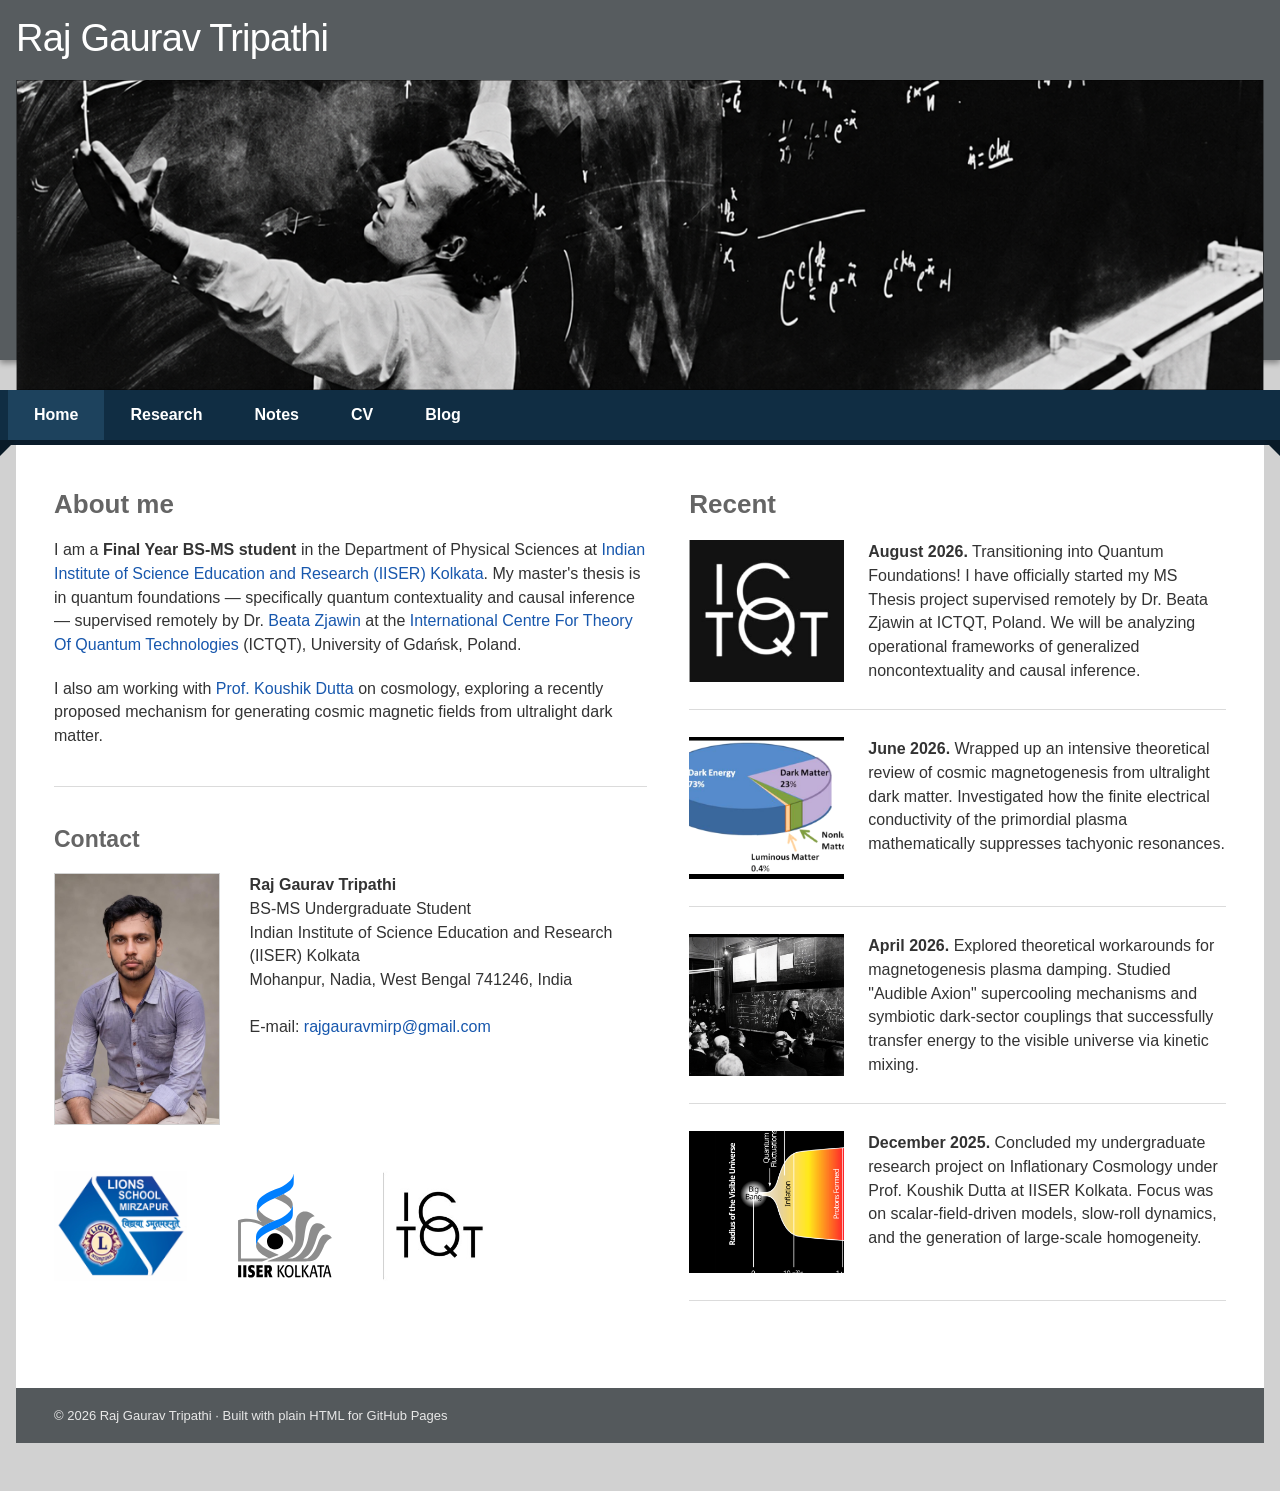
==== index.html @ bdad285b "Replace images in recent news items" ====
<!doctype html>
<html lang="en">
<head>
  <!-- Meta tags for character set and responsive design -->
  <meta charset="utf-8" />
  <meta name="viewport" content="width=device-width, initial-scale=1" />
  <meta name="description" content="Academic homepage for Raj Gaurav Tripathi." />
  
  <!-- Page title -->
  <title>Raj Gaurav Tripathi — Home</title>
  
  <!-- Smooth transition effect for navigation -->
  <meta name="view-transition" content="same-origin" />
  
  <!-- Favicon and stylesheet links -->
  <link rel="icon" href="favicon.svg" type="image/svg+xml" />
  <link rel="stylesheet" href="styles.css" />
</head>

<body>
  <!-- Accessibility link to skip to main content -->
  <a class="skip-link" href="#content">Skip to content</a>
  
  <!-- Top gray header with site title -->
  <header class="site-header">
    <div class="title-wrap">
      <a href="index.html">Raj Gaurav Tripathi</a>
    </div>
  </header>
  
  <!-- Main container that holds the page content over the gray background -->
  <div class="site-shell">
    
    <!-- Hero banner image -->
    <div class="hero" role="img" aria-label="A dawn cityscape viewed from a hillside"></div>
    
    <!-- Site navigation menu -->
    <nav class="site-nav" aria-label="Main navigation">
      <a class="active" href="index.html">Home</a>
      <a href="research.html">Research</a>
      <a href="notes.html">Notes</a>
      <a href="cv.html">CV</a>
      <a href="blog.html">Blog</a>
    </nav>
    
    <!-- Main content area -->
    <main class="page-content home-layout" id="content">
      
      <!-- Left Column: About Me and Contact -->
      <section class="about-column">
        
        <h1>About me</h1>
        <p>I am a <strong>Final Year BS-MS student</strong> in the Department of Physical Sciences at <a href="https://www.iiserkol.ac.in/web/">Indian Institute of Science Education and Research (IISER) Kolkata</a>. My master's thesis is in quantum foundations — specifically quantum contextuality and causal inference — supervised remotely by Dr. <a href="https://scholar.google.com/citations?user=gvut8VUAAAAJ&hl=pl">Beata Zjawin</a> at the <a href="https://ictqt.ug.edu.pl/">International Centre For Theory Of Quantum Technologies</a> (ICTQT), University of Gdańsk, Poland.</p>
        
        <p>I also am working with <a href="https://physics.iiserkol.ac.in/fac_hompage.php?did=cDJqcTRnbVUrbmhaOXdwZDRkKzY1NVVNWmxVdi9ESTFBdWh5WWFVNkFRVT0=">Prof. Koushik Dutta</a> on cosmology, exploring a recently proposed mechanism for generating cosmic magnetic fields from ultralight dark matter.</p>
        
        <!-- Horizontal separator line -->
        <hr />
        
        <h2>Contact</h2>
        
        <!-- Contact Information Card -->
        <div class="contact-card"> 
          <img src="assets/Raj Gaurav Tripathi_Profile..jpeg" alt="Raj Gaurav Tripathi Portrait" /> 
          <address>
            <strong>Raj Gaurav Tripathi</strong><br />
            BS-MS Undergraduate Student<br />
            Indian Institute of Science Education and Research (IISER) Kolkata<br />
            Mohanpur, Nadia, West Bengal 741246, India<br /><br />
            E-mail: <a href="mailto:rajgauravmirp@gmail.com">rajgauravmirp@gmail.com</a>
          </address> 
        </div>
        
        <!-- Affiliated Logos Row -->
        <div class="partner-row">
          <img src="assets/lions-logo.jpg.webp" alt="Lions School, Mirzapur" height="110" />
          <img src="assets/IISER-K_Logo.svg" alt="IISER Kolkata" height="110" />
          <img src="assets/ictqt_logo.jpeg" alt="ICTQT Poland" height="110" />
        </div>        
      </section>
      
      <!-- Right Column: Recent News / Updates Sidebar -->
      <aside class="news-column">
        <h1>Recent</h1>
        
        <!-- News Item 1 -->
        <article class="news-item">
          <img src="assets/ICTQT_black.png" alt="ICTQT Logo" />
          <p><strong>August 2026.</strong> Transitioning into Quantum Foundations! I have officially started my MS Thesis project supervised remotely by Dr. Beata Zjawin at ICTQT, Poland. We will be analyzing operational frameworks of generalized noncontextuality and causal inference.</p>
        </article>
        
        <!-- News Item 2 -->
        <article class="news-item">
          <img src="assets/DM.png" alt="Quantum Gravity Illustration" />
          <p><strong>June 2026.</strong> Wrapped up an intensive theoretical review of cosmic magnetogenesis from ultralight dark matter. Investigated how the finite electrical conductivity of the primordial plasma mathematically suppresses tachyonic resonances.</p>
        </article>
        
        <!-- News Item 3 -->
        <article class="news-item">
          <img src="assets/Einstine-lec.png" alt="Physics Equations" />
          <p><strong>April 2026.</strong> Explored theoretical workarounds for magnetogenesis plasma damping. Studied "Audible Axion" supercooling mechanisms and symbiotic dark-sector couplings that successfully transfer energy to the visible universe via kinetic mixing.</p>
        </article>
        
        <!-- News Item 4 -->
        <article class="news-item">
          <img src="assets/inflation.png" alt="IISER Kolkata Logo" />
          <p><strong>December 2025.</strong> Concluded my undergraduate research project on Inflationary Cosmology under Prof. Koushik Dutta at IISER Kolkata. Focus was on scalar-field-driven models, slow-roll dynamics, and the generation of large-scale homogeneity.</p>
        </article>
        
      </aside>
    </main>
    
    <!-- Footer section -->
    <footer class="site-footer">
      © 2026 Raj Gaurav Tripathi · Built with plain HTML for GitHub Pages
    </footer>
    
  </div>
</body>
</html>
---- styles.css ----
:root { --header: #575c5f; --nav: #102d43; --nav-active: #1d425d; --page: #fff; --outer: #d1d1d1; --ink: #333; --heading: #656565; --link: #1757ad; --line: #dbdbdb; --max-width: 1330px; }
* { box-sizing: border-box; }
html { scroll-behavior: smooth; }
body { margin: 0; background: var(--outer); color: var(--ink); font-family: Arial, Helvetica, sans-serif; font-size: 16px; line-height: 1.48; }
a { color: var(--link); text-decoration: none; } a:hover { text-decoration: underline; }
.skip-link { position: fixed; z-index: 10; top: .5rem; left: .5rem; padding: .55rem .75rem; background: #fff; color: #111; transform: translateY(-150%); }.skip-link:focus { transform: translateY(0); }
.site-header { height: 360px; padding-top: 10px; background: var(--header); box-shadow: 0 3px 6px rgba(0,0,0,.38); }.title-wrap { width: min(var(--max-width), calc(100% - 2rem)); margin: 0 auto; }.title-wrap a { color: #fff; font-size: 38px; font-weight: 400; letter-spacing: -.8px; }.title-wrap a:hover { text-decoration: none; }
.site-shell { width: min(var(--max-width), calc(100% - 2rem)); margin: -280px auto 48px; }.hero { height: 310px; background: url('assets/hero-overlook.png') center 56% / cover no-repeat; border: 1px solid rgba(0,0,0,.38); }
.site-nav { position: sticky; top: 0; z-index: 100; display: flex; align-items: stretch; min-height: 50px; margin: 0 -18px; padding: 0 10px; background: var(--nav); box-shadow: 0 5px 0 #0a1c2b; }.site-nav::before, .site-nav::after { position: absolute; top: 100%; width: 0; height: 0; content: ''; border-top: 18px solid #091a27; }.site-nav::before { left: 0; border-right: 18px solid transparent; }.site-nav::after { right: 0; border-left: 18px solid transparent; }
.site-nav a { display: flex; align-items: center; padding: 0 26px; color: #fff; font-size: 16px; font-weight: 600; white-space: nowrap; transition: background-color 0.3s ease;}.site-nav a:hover, .site-nav a.active { background: var(--nav-active); color: #fff; text-decoration: none; }
.page-content { min-height: 700px; padding: 49px 38px 60px; background: var(--page); }.page-content h1 { margin: 0 0 18px; color: var(--heading); font-size: 26px; line-height: 1.2; }.page-content h2 { margin: 0 0 20px; color: var(--heading); font-size: 23px; line-height: 1.25; }.page-content h3 { margin: 22px 0 11px; color: #555; font-size: 18px; }.page-content p { margin: 0 0 20px; }.page-content hr { height: 1px; margin: 38px 0; border: 0; background: var(--line); }
.home-layout { display: grid; grid-template-columns: minmax(0, 1.05fr) minmax(0, .95fr); gap: 42px; }.news-column { padding-left: 0; }.news-column h1 { margin-bottom: 20px; }.news-item { display: grid; grid-template-columns: 155px 1fr; gap: 24px; align-items: start; padding: 0 0 27px; margin-bottom: 27px; border-bottom: 1px solid var(--line); }.news-item img { width: 155px; height: 142px; object-fit: cover; }.news-item p { margin: 0; text-align: left; }.contact-card { display: flex; gap: 30px; align-items: flex-start; }.contact-card img { width: 188px; height: 252px; object-fit: cover; border: 1px solid #d2d2d2; }.contact-card address { margin: 0; font-style: normal; }.partner-row { display: flex; gap: 46px; margin-top: 46px; align-items: center; }.placeholder-mark { display: grid; place-items: center; width: 235px; height: 110px; color: #154d94; border: 3px solid #1e5da3; font-size: 44px; font-weight: 800; letter-spacing: 2px; }.placeholder-mark.narrow { width: 160px; font-size: 30px; line-height: .9; text-align: center; }
.two-column { display: grid; grid-template-columns: minmax(0, 1.1fr) minmax(300px, .9fr); gap: 50px; }.side-image { width: 100%; height: 220px; margin: 0 0 18px; object-fit: cover; }.callout { padding: 22px; margin: 25px 0; background: #efefef; border-left: 5px solid var(--nav-active); }.research-list { padding-left: 25px; }.research-list li { padding: 0 0 20px 8px; }.panel-title { margin: 0 0 24px; font-size: 33px !important; }
.group-intro { max-width: 900px; }.group-visual { float: right; width: 36%; min-width: 260px; height: 210px; margin: 0 0 20px 34px; object-fit: cover; }.member-grid { display: grid; grid-template-columns: repeat(3, 1fr); gap: 19px; clear: both; }.member-card { padding: 12px; background: #eee; }.member-card img { width: 100%; height: 128px; object-fit: cover; }.member-card h3 { margin: 10px 0 4px; }.member-card p { margin: 0; font-size: 14px; }
.publication-tools { display: flex; flex-wrap: wrap; gap: 25px; margin: -4px 0 25px; }.publication-tools a { font-weight: 600; }.publication-list { margin: 0; padding: 0; list-style: none; }.publication-list li { display: grid; grid-template-columns: 66px 1fr; gap: 0; padding: 18px 17px; }.publication-list li:nth-child(odd) { background: #dedede; }.publication-number { font-weight: 700; }.citation { margin: 0; }.citation em { display: block; margin-top: 4px; }.citation a { font-weight: 600; }
.cv-section { display: grid; grid-template-columns: 155px 1fr; gap: 18px; margin-bottom: 25px; }.cv-date { text-align: right; font-weight: 600; }.cv-section p { margin: 0; }.cv-section ul { margin: 0; padding-left: 21px; }.cv-section li { margin-bottom: 8px; }.cv-heading { margin: 31px 0 22px !important; }
.book-layout { display: grid; grid-template-columns: 220px 1fr; gap: 34px; align-items: start; }.book-cover { width: 220px; height: 320px; object-fit: cover; border: 1px solid #c7c7c7; }.book-copy p { margin-bottom: 18px; }.corrections { width: 100%; border-collapse: collapse; margin-top: 26px; }.corrections th, .corrections td { padding: 10px; border: 1px solid #d4d4d4; text-align: left; }.corrections th { background: #e3e3e3; }
.site-footer { padding: 18px 38px; color: #e8e8e8; background: #54595c; font-size: 13px; }
@media (max-width: 980px) { .site-header { height: 320px; }.site-shell { margin-top: -214px; }.site-nav { overflow-x: auto; }.site-nav a { padding: 0 18px; }.home-layout, .two-column { grid-template-columns: 1fr; }.news-column { border-top: 1px solid var(--line); padding-top: 36px; }.group-visual { float: none; width: 100%; height: 240px; margin: 0 0 22px; }.member-grid { grid-template-columns: repeat(2, 1fr); } }
@media (max-width: 650px) { body { font-size: 15px; }.site-header { height: 225px; padding-top: 24px; }.title-wrap a { font-size: 29px; }.site-shell { width: calc(100% - 1rem); margin-top: -165px; }.hero { height: 205px; }.site-nav { min-height: 60px; margin: 0 -8px; padding: 0 8px; }.site-nav::before, .site-nav::after { top: 60px; }.site-nav a { padding: 0 13px; font-size: 14px; }.page-content { padding: 35px 21px 45px; }.page-content h1 { font-size: 24px; }.news-item { grid-template-columns: 100px 1fr; gap: 15px; }.news-item img { width: 100px; height: 105px; }.contact-card { flex-direction: column; }.contact-card img { width: 155px; height: 190px; }.partner-row { flex-wrap: wrap; gap: 15px; }.placeholder-mark { width: 170px; height: 85px; font-size: 32px; }.member-grid { grid-template-columns: 1fr; }.book-layout { grid-template-columns: 1fr; }.book-cover { width: 190px; height: 260px; }.cv-section { grid-template-columns: 1fr; gap: 4px; }.cv-date { text-align: left; }.site-footer { padding: 16px 21px; } }
.site-nav a.active {
    view-transition-name: active-nav-tab;
}
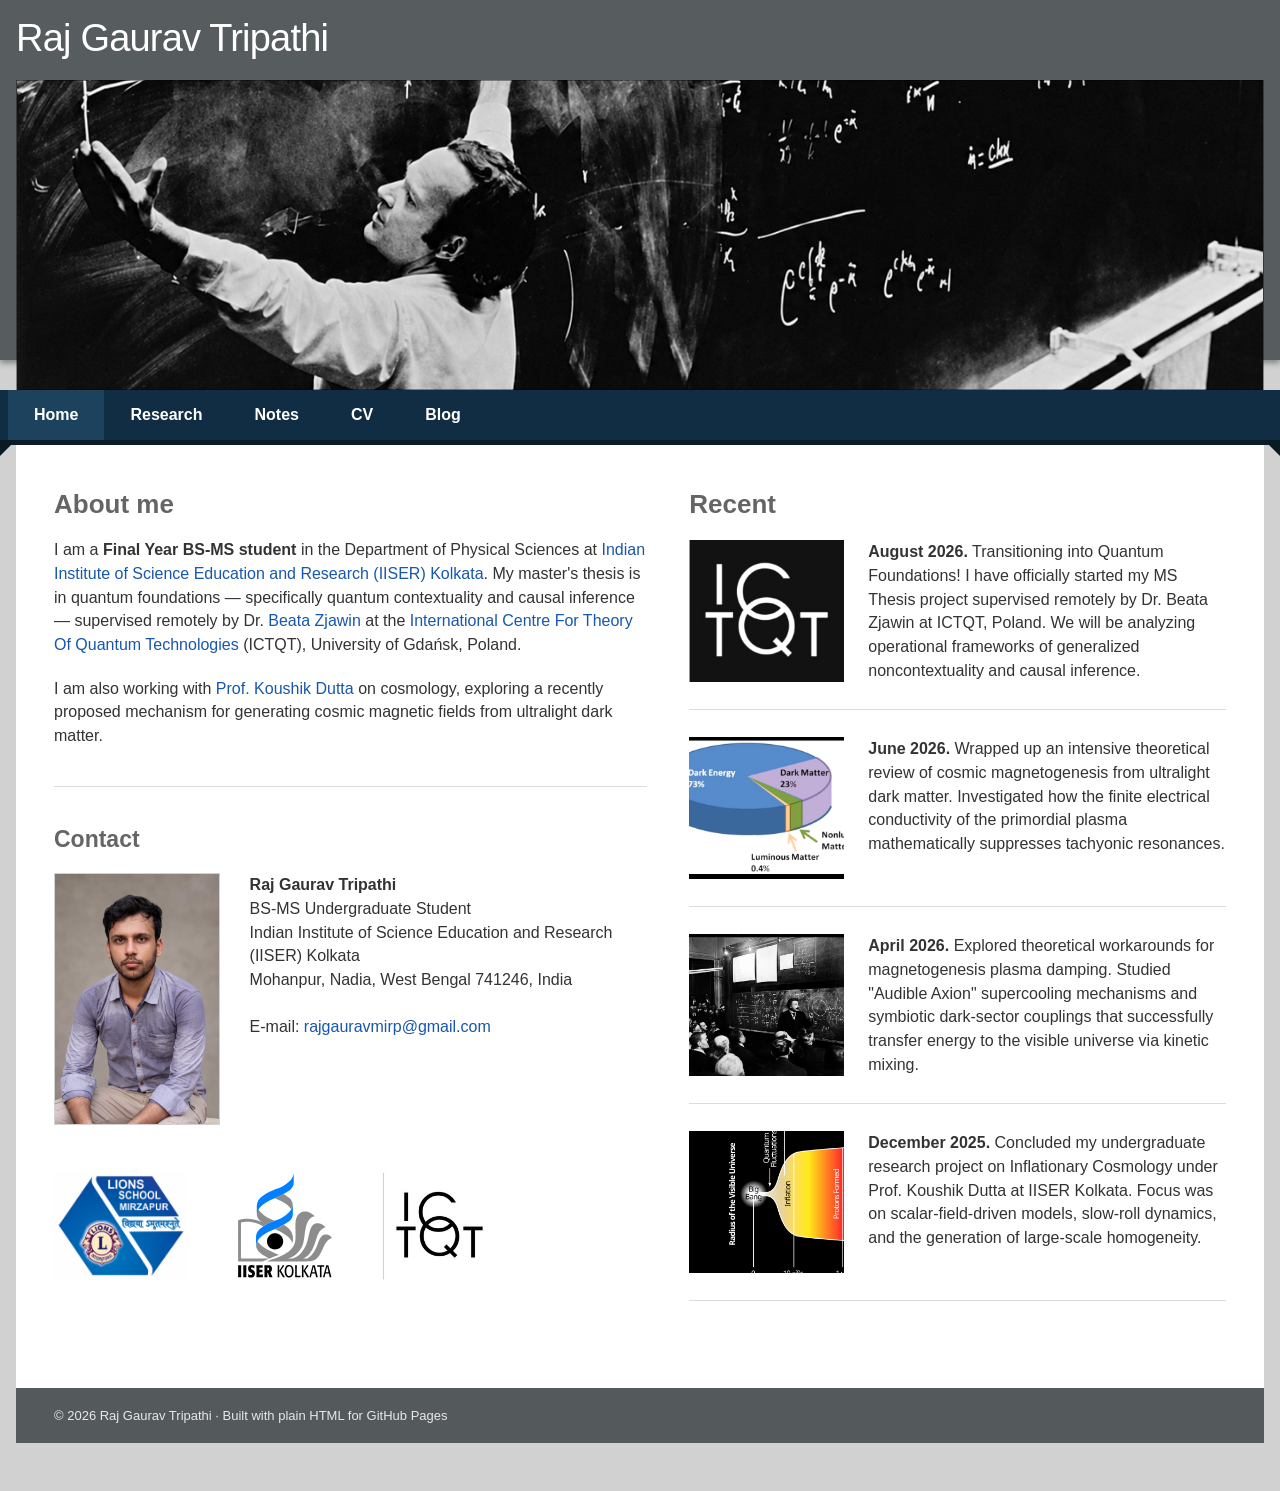
==== commit 64b9f7f3: "Fix paragraph structure in About me section" ====
--- a/index.html
+++ b/index.html
@@ -52,7 +52,7 @@
         <h1>About me</h1>
         <p>I am a <strong>Final Year BS-MS student</strong> in the Department of Physical Sciences at <a href="https://www.iiserkol.ac.in/web/">Indian Institute of Science Education and Research (IISER) Kolkata</a>. My master's thesis is in quantum foundations — specifically quantum contextuality and causal inference — supervised remotely by Dr. <a href="https://scholar.google.com/citations?user=gvut8VUAAAAJ&hl=pl">Beata Zjawin</a> at the <a href="https://ictqt.ug.edu.pl/">International Centre For Theory Of Quantum Technologies</a> (ICTQT), University of Gdańsk, Poland.</p>
         
-        <p>I also am working with <a href="https://physics.iiserkol.ac.in/fac_hompage.php?did=cDJqcTRnbVUrbmhaOXdwZDRkKzY1NVVNWmxVdi9ESTFBdWh5WWFVNkFRVT0=">Prof. Koushik Dutta</a> on cosmology, exploring a recently proposed mechanism for generating cosmic magnetic fields from ultralight dark matter.</p>
+        <p>I am also working with <a href="https://physics.iiserkol.ac.in/fac_hompage.php?did=cDJqcTRnbVUrbmhaOXdwZDRkKzY1NVVNWmxVdi9ESTFBdWh5WWFVNkFRVT0=">Prof. Koushik Dutta</a> on cosmology, exploring a recently proposed mechanism for generating cosmic magnetic fields from ultralight dark matter.</p>
         
         <!-- Horizontal separator line -->
         <hr />
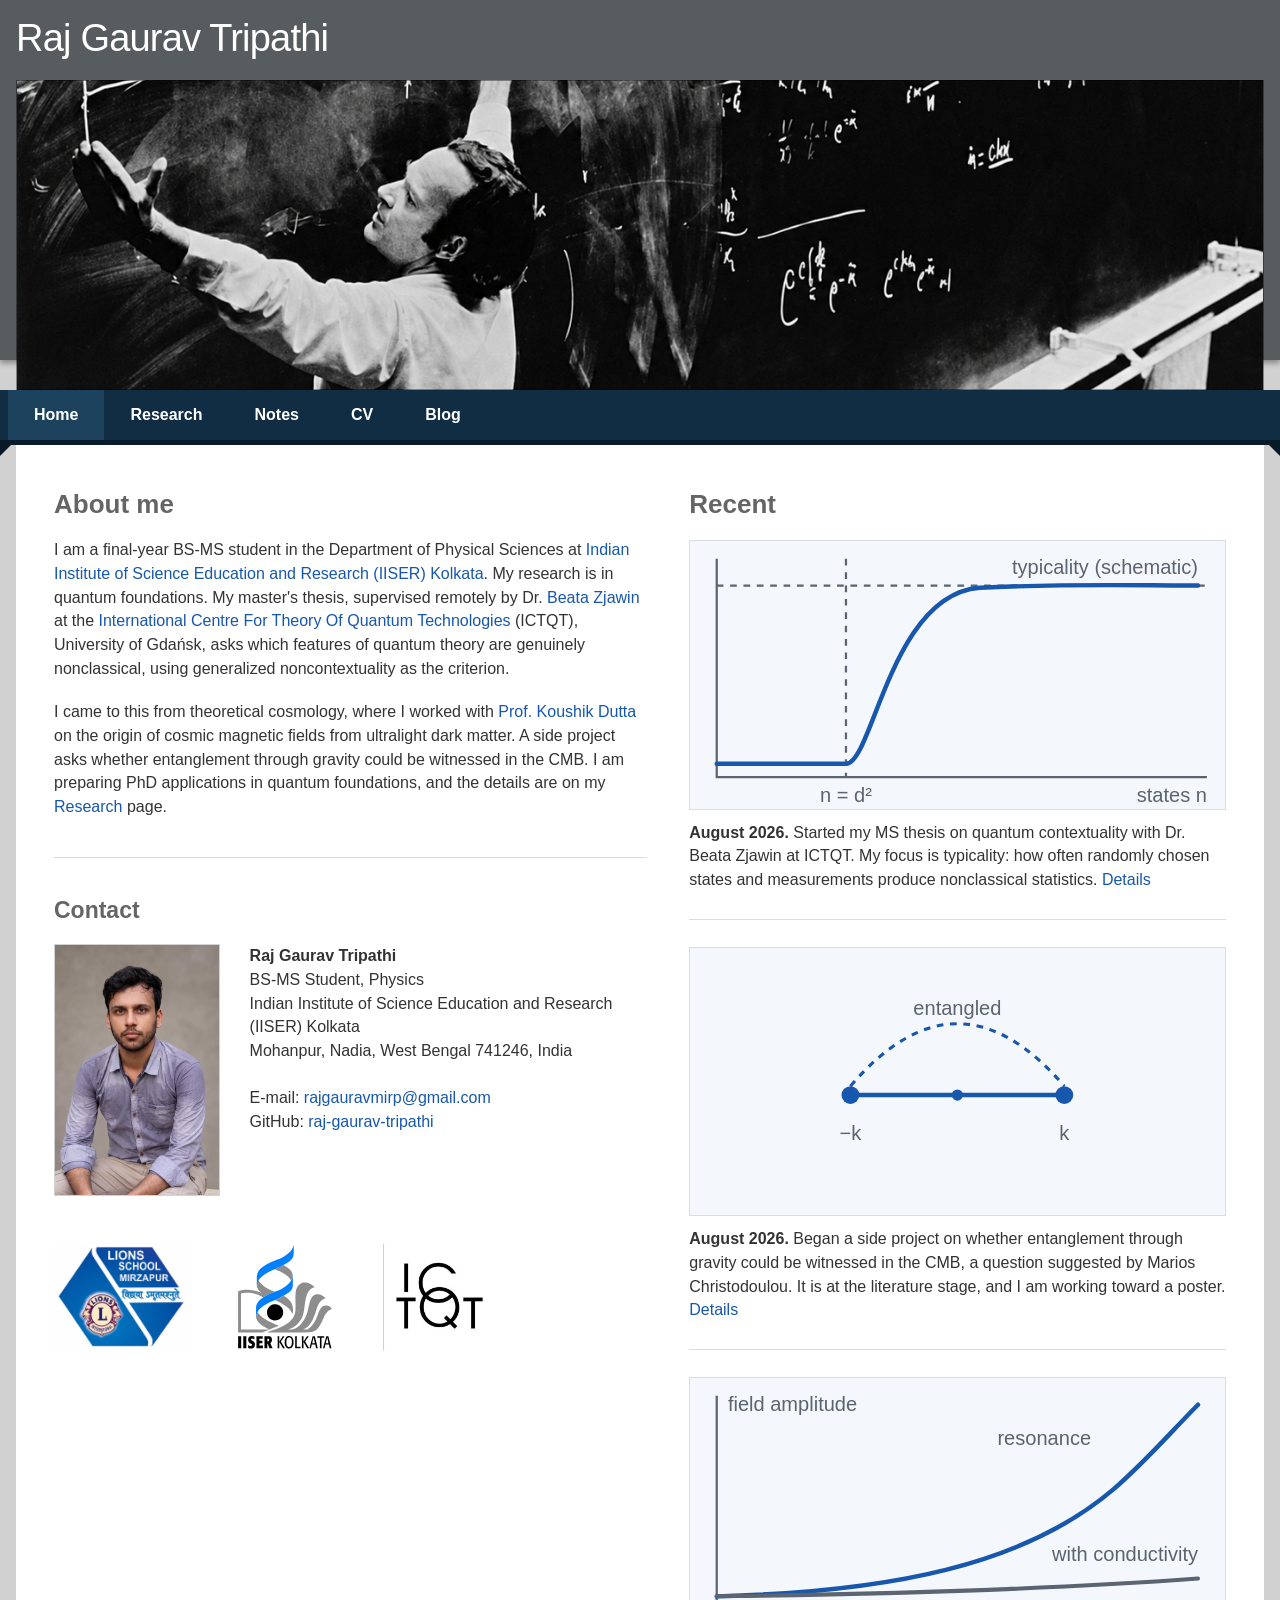
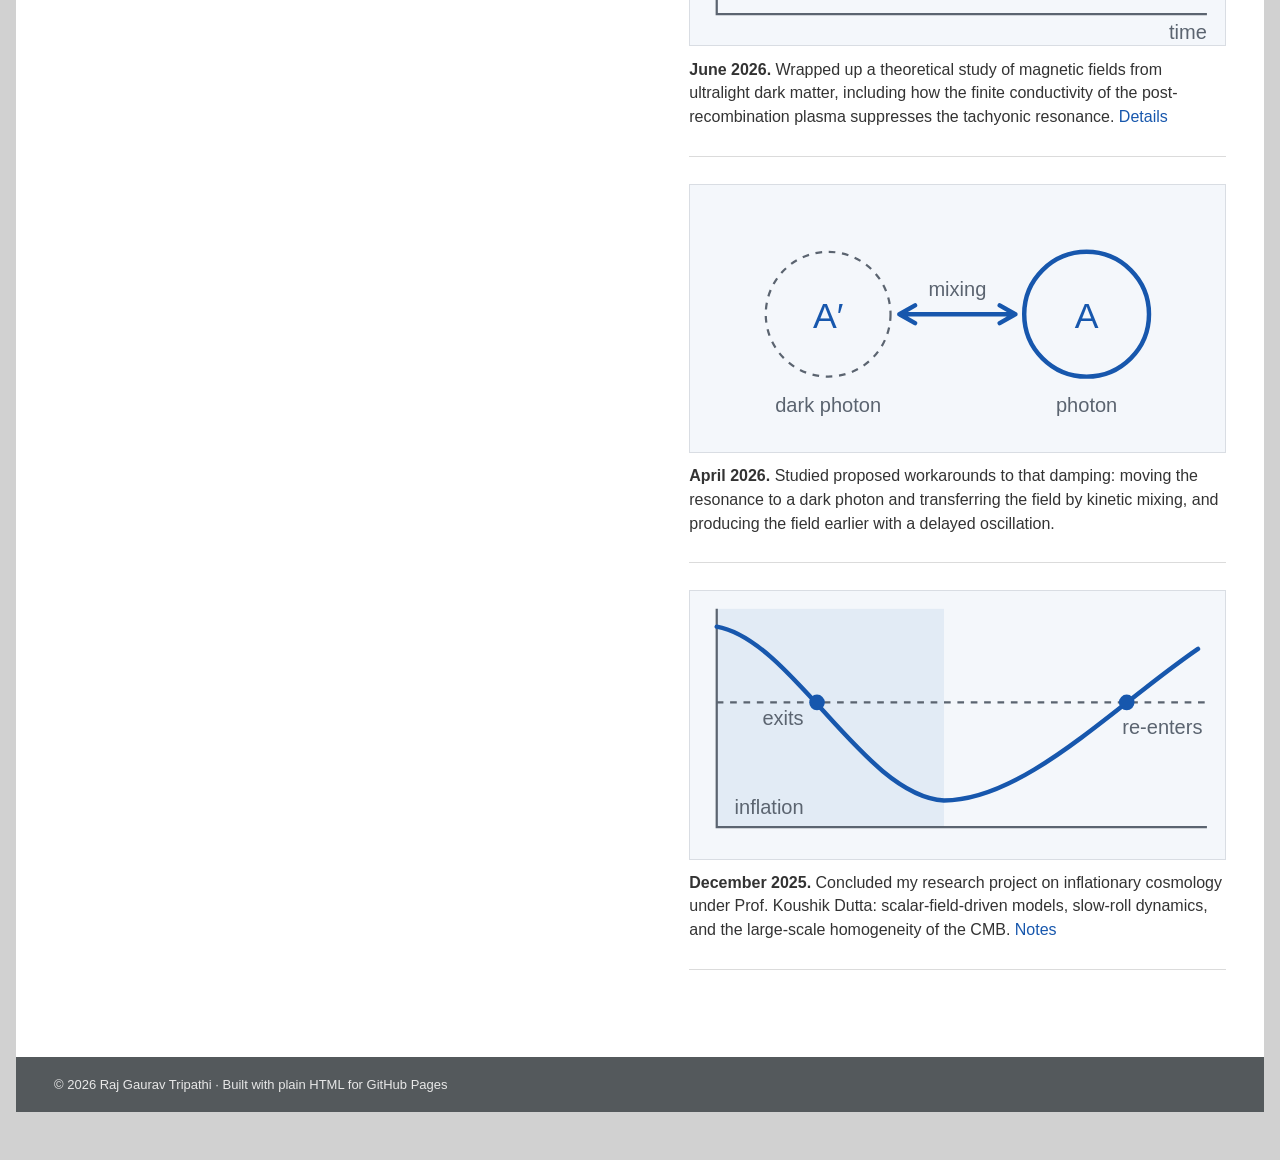
==== commit 26dd8750: "Enhance index.html with SEO and Open Graph tags Updated meta tags for improved SEO and added Open Gr" ====
--- a/index.html
+++ b/index.html
@@ -1,40 +1,48 @@
 <!doctype html>
 <html lang="en">
 <head>
-  <!-- Meta tags for character set and responsive design -->
-  <meta charset="utf-8" />
-  <meta name="viewport" content="width=device-width, initial-scale=1" />
-  <meta name="description" content="Academic homepage for Raj Gaurav Tripathi." />
-  
-  <!-- Page title -->
+  <meta charset="utf-8">
+  <meta name="viewport" content="width=device-width, initial-scale=1">
+  <meta name="description" content="Academic homepage of Raj Gaurav Tripathi, BS-MS physics student at IISER Kolkata working on quantum foundations.">
+  <meta property="og:type" content="website">
+  <meta property="og:title" content="Raj Gaurav Tripathi">
+  <meta property="og:description" content="BS-MS physics student at IISER Kolkata working on quantum foundations.">
+  <meta property="og:url" content="https://raj-gaurav-tripathi.github.io/index.html">
+  <link rel="canonical" href="https://raj-gaurav-tripathi.github.io/index.html">
   <title>Raj Gaurav Tripathi — Home</title>
-  
-  <!-- Smooth transition effect for navigation -->
-  <meta name="view-transition" content="same-origin" />
-  
-  <!-- Favicon and stylesheet links -->
-  <link rel="icon" href="favicon.svg" type="image/svg+xml" />
-  <link rel="stylesheet" href="styles.css" />
+  <link rel="icon" href="favicon.svg" type="image/svg+xml">
+  <link rel="stylesheet" href="styles.css">
+  <style>
+    @view-transition{navigation:auto}
+    .page-content{--ac:#1757ad;--ln:#d9dde3;--mut:#5b6470;--wash:#f4f7fb}
+    /* Recent: each item is a figure drawn in code, then text */
+    .news-item{display:block}
+    .fig{display:block;width:100%;height:auto;margin:0 0 .7em;background:var(--wash);border:1px solid var(--ln)}
+    .fig text{fill:var(--mut);font-size:9px;font-family:inherit}
+    .fig .big{fill:var(--ac);font-size:16px}
+    .fig .ax{fill:none;stroke:var(--mut);stroke-width:1}
+    .fig .ds{fill:none;stroke:var(--mut);stroke-width:1;stroke-dasharray:3 3}
+    .fig .dsa{fill:none;stroke:var(--ac);stroke-width:1.4;stroke-dasharray:3 3}
+    .fig .ln{fill:none;stroke:var(--ac);stroke-width:2;stroke-linecap:round;stroke-linejoin:round}
+    .fig .gr{fill:none;stroke:var(--mut);stroke-width:1.8;stroke-linecap:round}
+    .fig .dt{fill:var(--ac)}
+    .fig .bd{fill:var(--ac);fill-opacity:.08}
+  </style>
 </head>
 
 <body>
-  <!-- Accessibility link to skip to main content -->
   <a class="skip-link" href="#content">Skip to content</a>
-  
-  <!-- Top gray header with site title -->
+
   <header class="site-header">
     <div class="title-wrap">
       <a href="index.html">Raj Gaurav Tripathi</a>
     </div>
   </header>
-  
-  <!-- Main container that holds the page content over the gray background -->
+
   <div class="site-shell">
-    
-    <!-- Hero banner image -->
+
     <div class="hero" role="img" aria-label="A dawn cityscape viewed from a hillside"></div>
-    
-    <!-- Site navigation menu -->
+
     <nav class="site-nav" aria-label="Main navigation">
       <a class="active" href="index.html">Home</a>
       <a href="research.html">Research</a>
@@ -42,79 +50,123 @@
       <a href="cv.html">CV</a>
       <a href="blog.html">Blog</a>
     </nav>
-    
-    <!-- Main content area -->
+
     <main class="page-content home-layout" id="content">
-      
-      <!-- Left Column: About Me and Contact -->
+
       <section class="about-column">
-        
+
         <h1>About me</h1>
-        <p>I am a <strong>Final Year BS-MS student</strong> in the Department of Physical Sciences at <a href="https://www.iiserkol.ac.in/web/">Indian Institute of Science Education and Research (IISER) Kolkata</a>. My master's thesis is in quantum foundations — specifically quantum contextuality and causal inference — supervised remotely by Dr. <a href="https://scholar.google.com/citations?user=gvut8VUAAAAJ&hl=pl">Beata Zjawin</a> at the <a href="https://ictqt.ug.edu.pl/">International Centre For Theory Of Quantum Technologies</a> (ICTQT), University of Gdańsk, Poland.</p>
-        
-        <p>I am also working with <a href="https://physics.iiserkol.ac.in/fac_hompage.php?did=cDJqcTRnbVUrbmhaOXdwZDRkKzY1NVVNWmxVdi9ESTFBdWh5WWFVNkFRVT0=">Prof. Koushik Dutta</a> on cosmology, exploring a recently proposed mechanism for generating cosmic magnetic fields from ultralight dark matter.</p>
-        
-        <!-- Horizontal separator line -->
-        <hr />
-        
+        <p>I am a final-year BS-MS student in the Department of Physical Sciences at <a href="https://www.iiserkol.ac.in/web/">Indian Institute of Science Education and Research (IISER) Kolkata</a>. My research is in quantum foundations. My master's thesis, supervised remotely by Dr. <a href="https://scholar.google.com/citations?user=gvut8VUAAAAJ&amp;hl=pl">Beata Zjawin</a> at the <a href="https://ictqt.ug.edu.pl/">International Centre For Theory Of Quantum Technologies</a> (ICTQT), University of Gdańsk, asks which features of quantum theory are genuinely nonclassical, using generalized noncontextuality as the criterion.</p>
+
+        <p>I came to this from theoretical cosmology, where I worked with <a href="https://physics.iiserkol.ac.in/fac_hompage.php?did=cDJqcTRnbVUrbmhaOXdwZDRkKzY1NVVNWmxVdi9ESTFBdWh5WWFVNkFRVT0=">Prof. Koushik Dutta</a> on the origin of cosmic magnetic fields from ultralight dark matter. A side project asks whether entanglement through gravity could be witnessed in the CMB. I am preparing PhD applications in quantum foundations, and the details are on my <a href="research.html">Research</a> page.</p>
+
+        <hr>
+
         <h2>Contact</h2>
-        
-        <!-- Contact Information Card -->
-        <div class="contact-card"> 
-          <img src="assets/Raj Gaurav Tripathi_Profile..jpeg" alt="Raj Gaurav Tripathi Portrait" /> 
+
+        <div class="contact-card">
+          <img src="assets/Raj Gaurav Tripathi_Profile..jpeg" alt="Raj Gaurav Tripathi Portrait">
           <address>
-            <strong>Raj Gaurav Tripathi</strong><br />
-            BS-MS Undergraduate Student<br />
-            Indian Institute of Science Education and Research (IISER) Kolkata<br />
-            Mohanpur, Nadia, West Bengal 741246, India<br /><br />
-            E-mail: <a href="mailto:rajgauravmirp@gmail.com">rajgauravmirp@gmail.com</a>
-          </address> 
+            <strong>Raj Gaurav Tripathi</strong><br>
+            BS-MS Student, Physics<br>
+            Indian Institute of Science Education and Research (IISER) Kolkata<br>
+            Mohanpur, Nadia, West Bengal 741246, India<br><br>
+            E-mail: <a href="mailto:rajgauravmirp@gmail.com">rajgauravmirp@gmail.com</a><br>
+            GitHub: <a href="https://github.com/raj-gaurav-tripathi">raj-gaurav-tripathi</a>
+          </address>
         </div>
-        
-        <!-- Affiliated Logos Row -->
+
         <div class="partner-row">
-          <img src="assets/lions-logo.jpg.webp" alt="Lions School, Mirzapur" height="110" />
-          <img src="assets/IISER-K_Logo.svg" alt="IISER Kolkata" height="110" />
-          <img src="assets/ictqt_logo.jpeg" alt="ICTQT Poland" height="110" />
-        </div>        
+          <img src="assets/lions-logo.jpg.webp" alt="Lions School, Mirzapur" height="110">
+          <img src="assets/IISER-K_Logo.svg" alt="IISER Kolkata" height="110">
+          <img src="assets/ictqt_logo.jpeg" alt="ICTQT Poland" height="110">
+        </div>
       </section>
-      
-      <!-- Right Column: Recent News / Updates Sidebar -->
+
       <aside class="news-column">
         <h1>Recent</h1>
-        
-        <!-- News Item 1 -->
+
+        <!-- 1. Thesis: typicality rises sharply above a threshold (schematic) -->
         <article class="news-item">
-          <img src="assets/ICTQT_black.png" alt="ICTQT Logo" />
-          <p><strong>August 2026.</strong> Transitioning into Quantum Foundations! I have officially started my MS Thesis project supervised remotely by Dr. Beata Zjawin at ICTQT, Poland. We will be analyzing operational frameworks of generalized noncontextuality and causal inference.</p>
+          <svg class="fig" viewBox="0 0 240 120" aria-hidden="true" focusable="false">
+            <path class="ax" d="M12 8V106H232"/>
+            <path class="ds" d="M70 8V106"/>
+            <path class="ds" d="M12 20H232"/>
+            <path class="ln" d="M12 100H70C82 100 90 24 130 21C170 19 200 20 228 20"/>
+            <text x="228" y="15" text-anchor="end">typicality (schematic)</text>
+            <text x="70" y="117" text-anchor="middle">n = d²</text>
+            <text x="232" y="117" text-anchor="end">states n</text>
+          </svg>
+          <p><strong>August 2026.</strong> Started my MS thesis on quantum contextuality with Dr. Beata Zjawin at ICTQT. My focus is typicality: how often randomly chosen states and measurements produce nonclassical statistics. <a href="research.html#contextuality">Details</a></p>
         </article>
-        
-        <!-- News Item 2 -->
+
+        <!-- 2. CMB: entangled modes k and -k -->
         <article class="news-item">
-          <img src="assets/DM.png" alt="Quantum Gravity Illustration" />
-          <p><strong>June 2026.</strong> Wrapped up an intensive theoretical review of cosmic magnetogenesis from ultralight dark matter. Investigated how the finite electrical conductivity of the primordial plasma mathematically suppresses tachyonic resonances.</p>
+          <svg class="fig" viewBox="0 0 240 120" aria-hidden="true" focusable="false">
+            <path class="ln" d="M120 66H168M120 66H72"/>
+            <circle class="dt" cx="168" cy="66" r="4"/>
+            <circle class="dt" cx="72" cy="66" r="4"/>
+            <circle class="dt" cx="120" cy="66" r="2.5"/>
+            <path class="dsa" d="M72 62Q120 6 168 62"/>
+            <text x="120" y="30" text-anchor="middle">entangled</text>
+            <text x="168" y="86" text-anchor="middle">k</text>
+            <text x="72" y="86" text-anchor="middle">−k</text>
+          </svg>
+          <p><strong>August 2026.</strong> Began a side project on whether entanglement through gravity could be witnessed in the CMB, a question suggested by Marios Christodoulou. It is at the literature stage, and I am working toward a poster. <a href="research.html#cmb">Details</a></p>
         </article>
-        
-        <!-- News Item 3 -->
+
+        <!-- 3. Magnetogenesis: resonant growth vs conductivity damping -->
         <article class="news-item">
-          <img src="assets/Einstine-lec.png" alt="Physics Equations" />
-          <p><strong>April 2026.</strong> Explored theoretical workarounds for magnetogenesis plasma damping. Studied "Audible Axion" supercooling mechanisms and symbiotic dark-sector couplings that successfully transfer energy to the visible universe via kinetic mixing.</p>
+          <svg class="fig" viewBox="0 0 240 120" aria-hidden="true" focusable="false">
+            <path class="ax" d="M12 8V106H232"/>
+            <path class="ln" d="M12 98C90 96 150 84 190 50C205 37 216 24 228 12"/>
+            <path class="gr" d="M12 98C90 97 160 95 228 90"/>
+            <text x="17" y="15">field amplitude</text>
+            <text x="180" y="30" text-anchor="end">resonance</text>
+            <text x="228" y="82" text-anchor="end">with conductivity</text>
+            <text x="232" y="117" text-anchor="end">time</text>
+          </svg>
+          <p><strong>June 2026.</strong> Wrapped up a theoretical study of magnetic fields from ultralight dark matter, including how the finite conductivity of the post-recombination plasma suppresses the tachyonic resonance. <a href="research.html#magnetogenesis">Details</a></p>
         </article>
-        
-        <!-- News Item 4 -->
+
+        <!-- 4. Workarounds: dark photon with kinetic mixing -->
         <article class="news-item">
-          <img src="assets/inflation.png" alt="IISER Kolkata Logo" />
-          <p><strong>December 2025.</strong> Concluded my undergraduate research project on Inflationary Cosmology under Prof. Koushik Dutta at IISER Kolkata. Focus was on scalar-field-driven models, slow-roll dynamics, and the generation of large-scale homogeneity.</p>
+          <svg class="fig" viewBox="0 0 240 120" aria-hidden="true" focusable="false">
+            <circle class="ds" cx="62" cy="58" r="28"/>
+            <circle class="ln" cx="178" cy="58" r="28"/>
+            <path class="ln" d="M94 58H146M94 58l7-4M94 58l7 4M146 58l-7-4M146 58l-7 4"/>
+            <text class="big" x="62" y="64" text-anchor="middle">A′</text>
+            <text class="big" x="178" y="64" text-anchor="middle">A</text>
+            <text x="120" y="50" text-anchor="middle">mixing</text>
+            <text x="62" y="102" text-anchor="middle">dark photon</text>
+            <text x="178" y="102" text-anchor="middle">photon</text>
+          </svg>
+          <p><strong>April 2026.</strong> Studied proposed workarounds to that damping: moving the resonance to a dark photon and transferring the field by kinetic mixing, and producing the field earlier with a delayed oscillation.</p>
         </article>
-        
+
+        <!-- 5. Inflation: comoving Hubble radius -->
+        <article class="news-item">
+          <svg class="fig" viewBox="0 0 240 120" aria-hidden="true" focusable="false">
+            <rect class="bd" x="12" y="8" width="102" height="98"/>
+            <path class="ax" d="M12 8V106H232"/>
+            <path class="ds" d="M12 50H232"/>
+            <path class="ln" d="M12 16C46 22 78 92 114 94C150 94 190 52 228 26"/>
+            <circle class="dt" cx="57" cy="50" r="3.5"/>
+            <circle class="dt" cx="196" cy="50" r="3.5"/>
+            <text x="20" y="100">inflation</text>
+            <text x="51" y="60" text-anchor="end">exits</text>
+            <text x="194" y="64">re-enters</text>
+          </svg>
+          <p><strong>December 2025.</strong> Concluded my research project on inflationary cosmology under Prof. Koushik Dutta: scalar-field-driven models, slow-roll dynamics, and the large-scale homogeneity of the CMB. <a href="notes.html#cosmology">Notes</a></p>
+        </article>
+
       </aside>
     </main>
-    
-    <!-- Footer section -->
+
     <footer class="site-footer">
       © 2026 Raj Gaurav Tripathi · Built with plain HTML for GitHub Pages
     </footer>
-    
+
   </div>
 </body>
 </html>
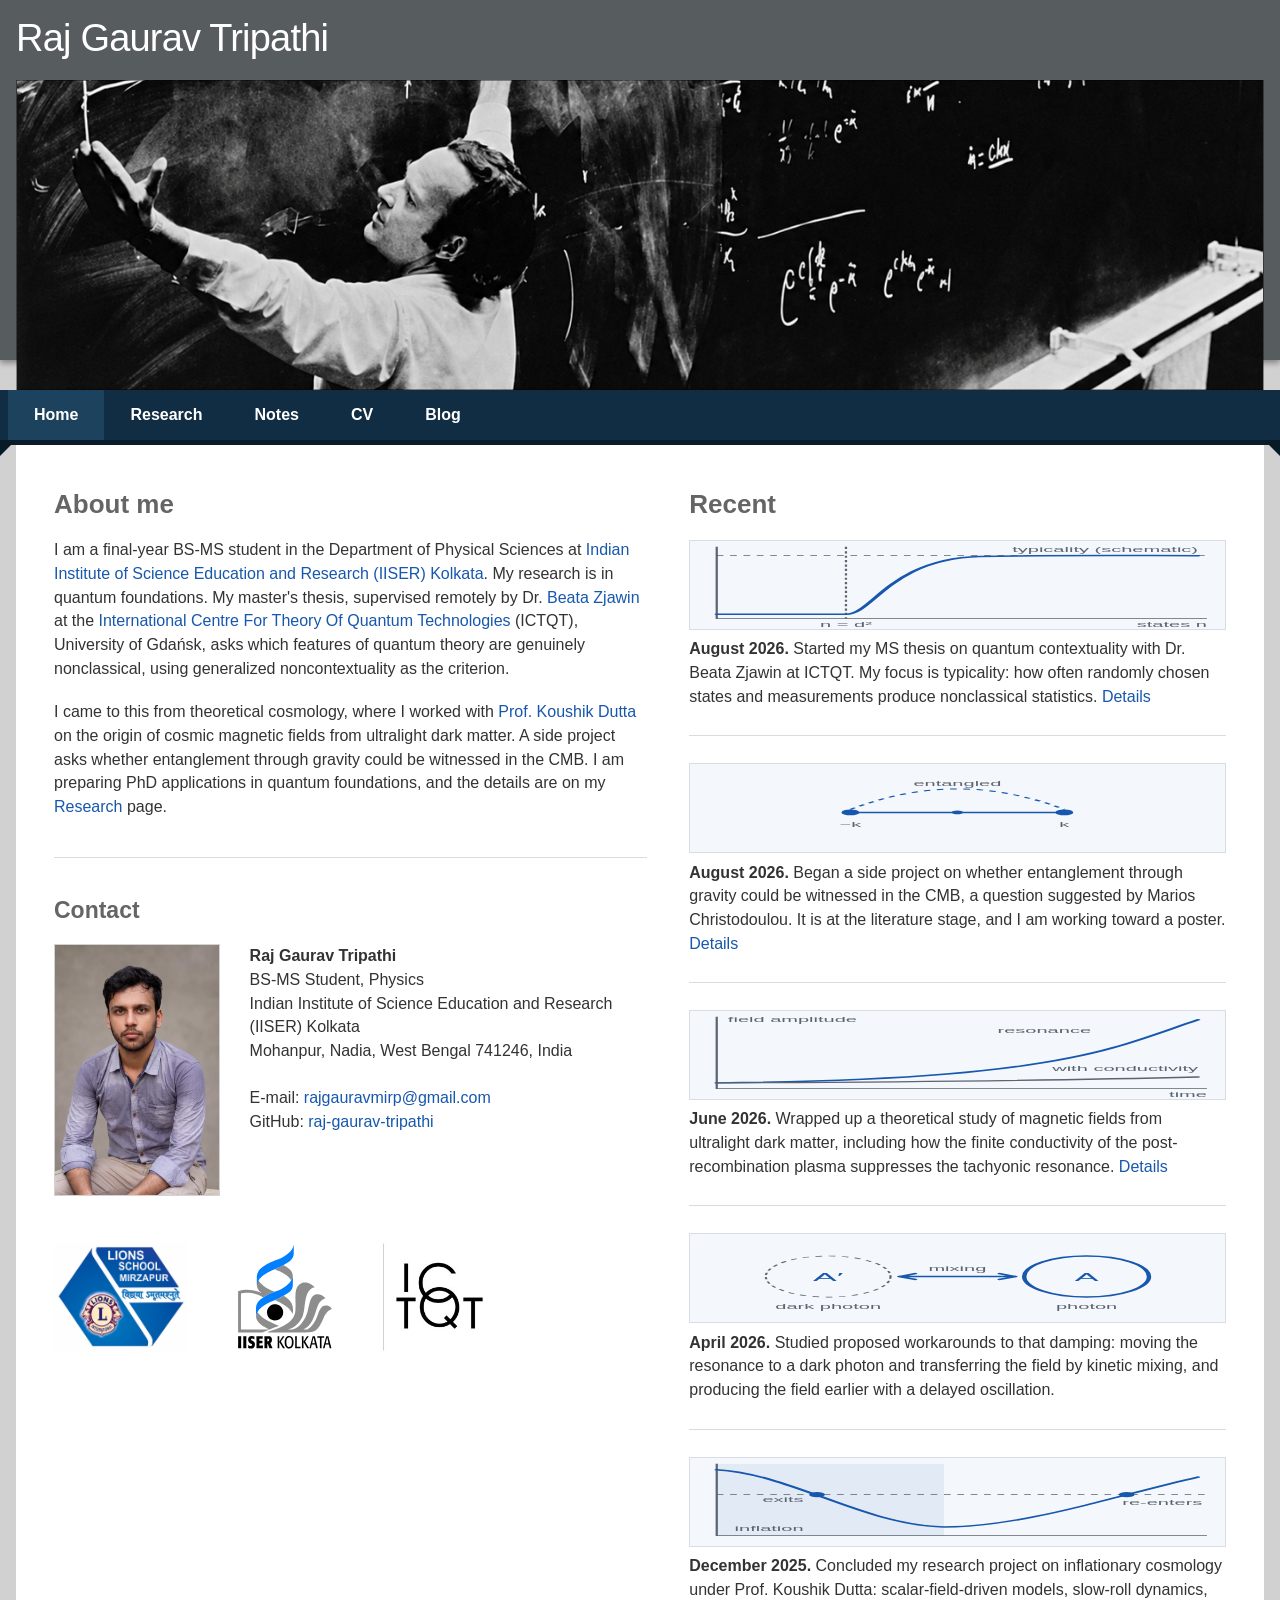
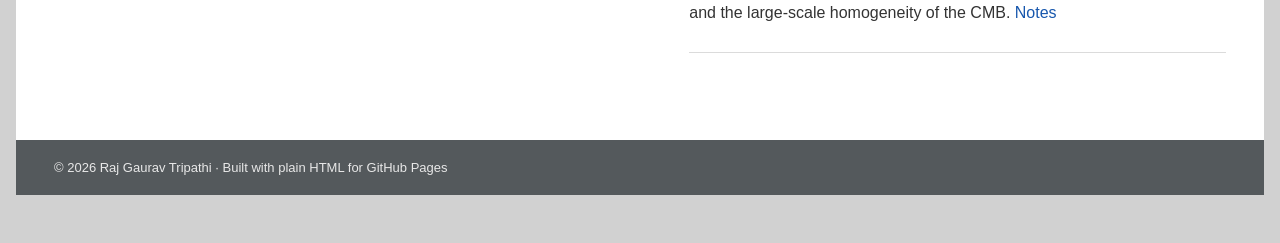
==== commit 01008ed4: "Add preserveAspectRatio to SVG elements Updated SVG elements in news items to include preserveAspect" ====
--- a/index.html
+++ b/index.html
@@ -17,7 +17,7 @@
     .page-content{--ac:#1757ad;--ln:#d9dde3;--mut:#5b6470;--wash:#f4f7fb}
     /* Recent: each item is a figure drawn in code, then text */
     .news-item{display:block}
-    .fig{display:block;width:100%;height:auto;margin:0 0 .7em;background:var(--wash);border:1px solid var(--ln)}
+    /* Compact scientific figures for the Recent column */ .fig{   display:block;   width:100%;   height:90px;   margin:0 0 .45em;   background:var(--wash);   border:1px solid var(--ln);   box-sizing:border-box;   preserveAspectRatio:none; }
     .fig text{fill:var(--mut);font-size:9px;font-family:inherit}
     .fig .big{fill:var(--ac);font-size:16px}
     .fig .ax{fill:none;stroke:var(--mut);stroke-width:1}
@@ -88,7 +88,7 @@
 
         <!-- 1. Thesis: typicality rises sharply above a threshold (schematic) -->
         <article class="news-item">
-          <svg class="fig" viewBox="0 0 240 120" aria-hidden="true" focusable="false">
+          <svg class="fig" viewBox="0 0 240 120"      preserveAspectRatio="none"      aria-hidden="true" focusable="false">
             <path class="ax" d="M12 8V106H232"/>
             <path class="ds" d="M70 8V106"/>
             <path class="ds" d="M12 20H232"/>
@@ -102,7 +102,7 @@
 
         <!-- 2. CMB: entangled modes k and -k -->
         <article class="news-item">
-          <svg class="fig" viewBox="0 0 240 120" aria-hidden="true" focusable="false">
+          <svg class="fig" viewBox="0 0 240 120"      preserveAspectRatio="none"      aria-hidden="true" focusable="false">
             <path class="ln" d="M120 66H168M120 66H72"/>
             <circle class="dt" cx="168" cy="66" r="4"/>
             <circle class="dt" cx="72" cy="66" r="4"/>
@@ -117,7 +117,7 @@
 
         <!-- 3. Magnetogenesis: resonant growth vs conductivity damping -->
         <article class="news-item">
-          <svg class="fig" viewBox="0 0 240 120" aria-hidden="true" focusable="false">
+          <svg class="fig" viewBox="0 0 240 120"      preserveAspectRatio="none"      aria-hidden="true" focusable="false">
             <path class="ax" d="M12 8V106H232"/>
             <path class="ln" d="M12 98C90 96 150 84 190 50C205 37 216 24 228 12"/>
             <path class="gr" d="M12 98C90 97 160 95 228 90"/>
@@ -131,7 +131,7 @@
 
         <!-- 4. Workarounds: dark photon with kinetic mixing -->
         <article class="news-item">
-          <svg class="fig" viewBox="0 0 240 120" aria-hidden="true" focusable="false">
+          <svg class="fig" viewBox="0 0 240 120"      preserveAspectRatio="none"      aria-hidden="true" focusable="false">
             <circle class="ds" cx="62" cy="58" r="28"/>
             <circle class="ln" cx="178" cy="58" r="28"/>
             <path class="ln" d="M94 58H146M94 58l7-4M94 58l7 4M146 58l-7-4M146 58l-7 4"/>
@@ -146,7 +146,7 @@
 
         <!-- 5. Inflation: comoving Hubble radius -->
         <article class="news-item">
-          <svg class="fig" viewBox="0 0 240 120" aria-hidden="true" focusable="false">
+          <svg class="fig" viewBox="0 0 240 120"      preserveAspectRatio="none"      aria-hidden="true" focusable="false">
             <rect class="bd" x="12" y="8" width="102" height="98"/>
             <path class="ax" d="M12 8V106H232"/>
             <path class="ds" d="M12 50H232"/>
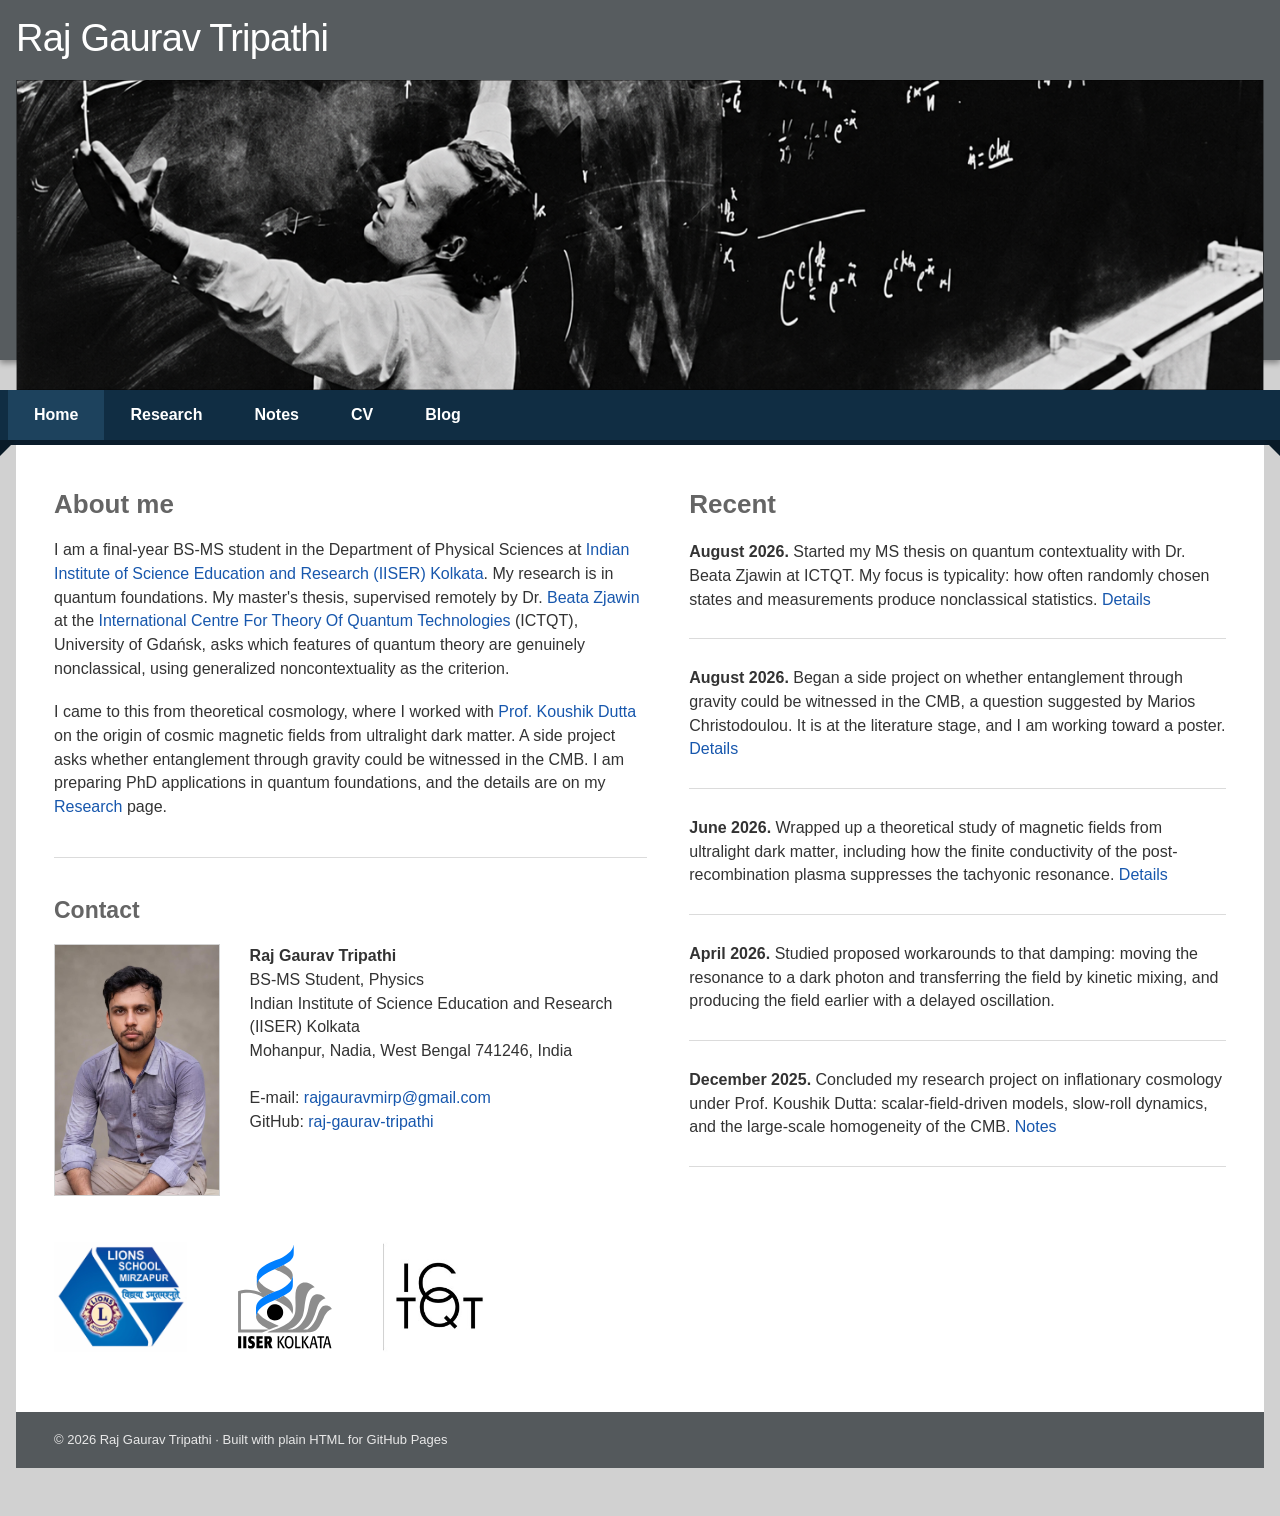
==== commit 1845eceb: "Remove SVG figures from Recent research articles Removed SVG figures related to various research top" ====
--- a/index.html
+++ b/index.html
@@ -17,16 +17,7 @@
     .page-content{--ac:#1757ad;--ln:#d9dde3;--mut:#5b6470;--wash:#f4f7fb}
     /* Recent: each item is a figure drawn in code, then text */
     .news-item{display:block}
-    /* Compact scientific figures for the Recent column */ .fig{   display:block;   width:100%;   height:90px;   margin:0 0 .45em;   background:var(--wash);   border:1px solid var(--ln);   box-sizing:border-box;   preserveAspectRatio:none; }
-    .fig text{fill:var(--mut);font-size:9px;font-family:inherit}
-    .fig .big{fill:var(--ac);font-size:16px}
-    .fig .ax{fill:none;stroke:var(--mut);stroke-width:1}
-    .fig .ds{fill:none;stroke:var(--mut);stroke-width:1;stroke-dasharray:3 3}
-    .fig .dsa{fill:none;stroke:var(--ac);stroke-width:1.4;stroke-dasharray:3 3}
-    .fig .ln{fill:none;stroke:var(--ac);stroke-width:2;stroke-linecap:round;stroke-linejoin:round}
-    .fig .gr{fill:none;stroke:var(--mut);stroke-width:1.8;stroke-linecap:round}
-    .fig .dt{fill:var(--ac)}
-    .fig .bd{fill:var(--ac);fill-opacity:.08}
+
   </style>
 </head>
 
@@ -88,75 +79,31 @@
 
         <!-- 1. Thesis: typicality rises sharply above a threshold (schematic) -->
         <article class="news-item">
-          <svg class="fig" viewBox="0 0 240 120"      preserveAspectRatio="none"      aria-hidden="true" focusable="false">
-            <path class="ax" d="M12 8V106H232"/>
-            <path class="ds" d="M70 8V106"/>
-            <path class="ds" d="M12 20H232"/>
-            <path class="ln" d="M12 100H70C82 100 90 24 130 21C170 19 200 20 228 20"/>
-            <text x="228" y="15" text-anchor="end">typicality (schematic)</text>
-            <text x="70" y="117" text-anchor="middle">n = d²</text>
-            <text x="232" y="117" text-anchor="end">states n</text>
-          </svg>
+
           <p><strong>August 2026.</strong> Started my MS thesis on quantum contextuality with Dr. Beata Zjawin at ICTQT. My focus is typicality: how often randomly chosen states and measurements produce nonclassical statistics. <a href="research.html#contextuality">Details</a></p>
         </article>
 
         <!-- 2. CMB: entangled modes k and -k -->
         <article class="news-item">
-          <svg class="fig" viewBox="0 0 240 120"      preserveAspectRatio="none"      aria-hidden="true" focusable="false">
-            <path class="ln" d="M120 66H168M120 66H72"/>
-            <circle class="dt" cx="168" cy="66" r="4"/>
-            <circle class="dt" cx="72" cy="66" r="4"/>
-            <circle class="dt" cx="120" cy="66" r="2.5"/>
-            <path class="dsa" d="M72 62Q120 6 168 62"/>
-            <text x="120" y="30" text-anchor="middle">entangled</text>
-            <text x="168" y="86" text-anchor="middle">k</text>
-            <text x="72" y="86" text-anchor="middle">−k</text>
-          </svg>
+
           <p><strong>August 2026.</strong> Began a side project on whether entanglement through gravity could be witnessed in the CMB, a question suggested by Marios Christodoulou. It is at the literature stage, and I am working toward a poster. <a href="research.html#cmb">Details</a></p>
         </article>
 
         <!-- 3. Magnetogenesis: resonant growth vs conductivity damping -->
         <article class="news-item">
-          <svg class="fig" viewBox="0 0 240 120"      preserveAspectRatio="none"      aria-hidden="true" focusable="false">
-            <path class="ax" d="M12 8V106H232"/>
-            <path class="ln" d="M12 98C90 96 150 84 190 50C205 37 216 24 228 12"/>
-            <path class="gr" d="M12 98C90 97 160 95 228 90"/>
-            <text x="17" y="15">field amplitude</text>
-            <text x="180" y="30" text-anchor="end">resonance</text>
-            <text x="228" y="82" text-anchor="end">with conductivity</text>
-            <text x="232" y="117" text-anchor="end">time</text>
-          </svg>
+
           <p><strong>June 2026.</strong> Wrapped up a theoretical study of magnetic fields from ultralight dark matter, including how the finite conductivity of the post-recombination plasma suppresses the tachyonic resonance. <a href="research.html#magnetogenesis">Details</a></p>
         </article>
 
         <!-- 4. Workarounds: dark photon with kinetic mixing -->
         <article class="news-item">
-          <svg class="fig" viewBox="0 0 240 120"      preserveAspectRatio="none"      aria-hidden="true" focusable="false">
-            <circle class="ds" cx="62" cy="58" r="28"/>
-            <circle class="ln" cx="178" cy="58" r="28"/>
-            <path class="ln" d="M94 58H146M94 58l7-4M94 58l7 4M146 58l-7-4M146 58l-7 4"/>
-            <text class="big" x="62" y="64" text-anchor="middle">A′</text>
-            <text class="big" x="178" y="64" text-anchor="middle">A</text>
-            <text x="120" y="50" text-anchor="middle">mixing</text>
-            <text x="62" y="102" text-anchor="middle">dark photon</text>
-            <text x="178" y="102" text-anchor="middle">photon</text>
-          </svg>
+
           <p><strong>April 2026.</strong> Studied proposed workarounds to that damping: moving the resonance to a dark photon and transferring the field by kinetic mixing, and producing the field earlier with a delayed oscillation.</p>
         </article>
 
         <!-- 5. Inflation: comoving Hubble radius -->
         <article class="news-item">
-          <svg class="fig" viewBox="0 0 240 120"      preserveAspectRatio="none"      aria-hidden="true" focusable="false">
-            <rect class="bd" x="12" y="8" width="102" height="98"/>
-            <path class="ax" d="M12 8V106H232"/>
-            <path class="ds" d="M12 50H232"/>
-            <path class="ln" d="M12 16C46 22 78 92 114 94C150 94 190 52 228 26"/>
-            <circle class="dt" cx="57" cy="50" r="3.5"/>
-            <circle class="dt" cx="196" cy="50" r="3.5"/>
-            <text x="20" y="100">inflation</text>
-            <text x="51" y="60" text-anchor="end">exits</text>
-            <text x="194" y="64">re-enters</text>
-          </svg>
+
           <p><strong>December 2025.</strong> Concluded my research project on inflationary cosmology under Prof. Koushik Dutta: scalar-field-driven models, slow-roll dynamics, and the large-scale homogeneity of the CMB. <a href="notes.html#cosmology">Notes</a></p>
         </article>
 
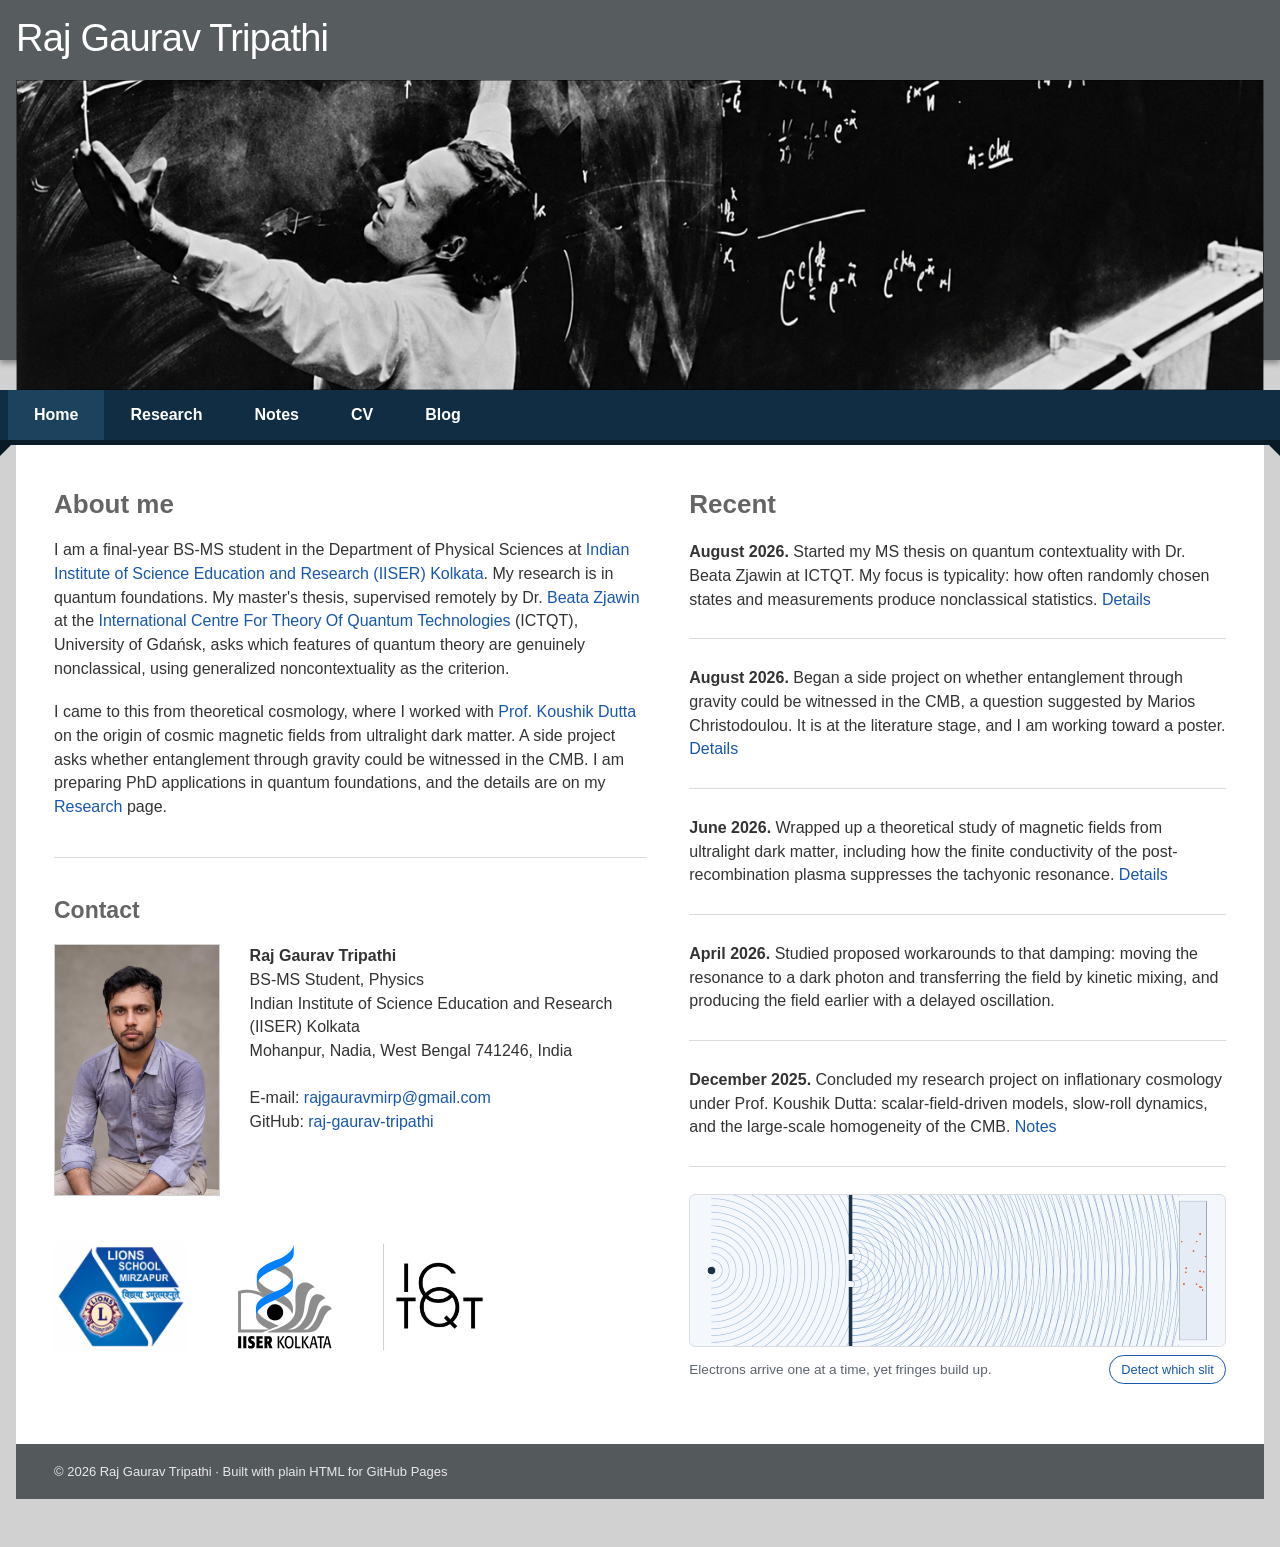
==== commit e9ca3d1c: "Implement double-slit experiment animation Added a double-slit experiment animation with interactive" ====
--- a/index.html
+++ b/index.html
@@ -107,6 +107,123 @@
           <p><strong>December 2025.</strong> Concluded my research project on inflationary cosmology under Prof. Koushik Dutta: scalar-field-driven models, slow-roll dynamics, and the large-scale homogeneity of the CMB. <a href="notes.html#cosmology">Notes</a></p>
         </article>
 
+
+
+
+
+<!-- Animation -->
+        <!-- Double-slit animation.
+     Paste inside <aside class="news-column">, right after the last </article>. -->
+<style>
+  .slit-fig{margin:1.1rem 0 0}
+  .slit-fig canvas{display:block;box-sizing:border-box;width:100%;height:auto;aspect-ratio:7/2;border:1px solid #d9dde3;border-radius:6px;background:#f4f7fb}
+  .slit-fig figcaption{display:flex;align-items:center;justify-content:space-between;gap:.75rem;margin-top:.5rem;font-size:.85rem;line-height:1.35;color:#5b6470}
+  .slit-fig button{flex:none;font:inherit;font-size:.8rem;padding:.3rem .7rem;border:1px solid #1757ad;border-radius:999px;background:#fff;color:#1757ad;cursor:pointer}
+  .slit-fig button[aria-pressed="true"]{background:#1757ad;color:#fff}
+  .slit-fig button:focus-visible{outline:2px solid #1757ad;outline-offset:2px}
+</style>
+
+<figure class="slit-fig">
+  <canvas id="slit" width="1400" height="400" role="img"
+          aria-label="Animation of the double-slit experiment: single electrons, detected one at a time, build up an interference pattern on a screen."></canvas>
+  <figcaption>
+    <span id="slit-cap" aria-live="polite">Electrons arrive one at a time, yet fringes build up.</span>
+    <button type="button" id="slit-btn" aria-pressed="false">Detect which slit</button>
+  </figcaption>
+</figure>
+
+<script>
+(() => {
+  const cv = document.getElementById('slit'), ctx = cv.getContext('2d');
+  const btn = document.getElementById('slit-btn'), cap = document.getElementById('slit-cap');
+
+  // Geometry in logical px (the canvas bitmap is 2x for sharpness)
+  const W = 700, H = 200, Y0 = H / 2;
+  const SRC = 28, BAR = 210, SCR = 640, SW = 36;  // x of source, barrier, screen strip (and strip width)
+  const D = 36, A = 8;                             // slit separation, slit width
+  const K = Math.PI / 22;                          // fringe spacing: 22 px
+  const M = Math.PI / 80;                          // single-slit envelope: first zero at ±80 px
+  const WL = 9, TAU = 2 * Math.PI;                 // drawn wavelength (schematic, not to scale)
+  const reduce = matchMedia('(prefers-reduced-motion: reduce)').matches;
+
+  const hits = document.createElement('canvas');   // detections accumulate here
+  hits.width = W * 2; hits.height = H * 2;
+  const hx = hits.getContext('2d');
+  hx.scale(2, 2); ctx.scale(2, 2);
+  hx.fillStyle = 'rgba(217,72,15,.85)';
+
+  let observe = false, n = 0, acc = 0, hold = 0, last = 0;
+
+  // Born rule: P(u) ∝ cos²(K u) · sinc²(M u). A which-path detector removes the cos² term.
+  const sinc2 = x => x ? (Math.sin(x) / x) ** 2 : 1;
+  const P = u => (observe ? 1 : Math.cos(K * u) ** 2) * sinc2(M * u);
+
+  function addHit() {                              // rejection-sample one detection event
+    let u;
+    do { u = (Math.random() - 0.5) * 180; } while (Math.random() > P(u));
+    hx.fillRect(SCR + Math.random() * (SW - 2), Y0 + u, 2, 2);
+    n++;
+  }
+  function reset() { hx.clearRect(0, 0, W, H); n = acc = hold = 0; }
+
+  function rings(x, y, x0, x1, ph) {               // circular wavefronts clipped to x0..x1
+    ctx.save(); ctx.beginPath(); ctx.rect(x0, 0, x1 - x0, H); ctx.clip();
+    ctx.beginPath();
+    for (let r = ph; r < 460; r += WL) { ctx.moveTo(x + r, y); ctx.arc(x, y, r, 0, TAU); }
+    ctx.stroke(); ctx.restore();
+  }
+
+  function draw(t) {
+    ctx.clearRect(0, 0, W, H);
+    const ph = (t * 0.025) % WL;
+    ctx.strokeStyle = 'rgba(23,87,173,.25)'; ctx.lineWidth = 1.2;
+    rings(SRC, Y0, SRC, BAR, ph);
+    rings(BAR, Y0 - D / 2, BAR, SCR, ph);
+    rings(BAR, Y0 + D / 2, BAR, SCR, ph);
+
+    ctx.fillStyle = '#1b3148';                     // barrier with two slits, and the source
+    [[0, Y0 - D / 2 - A / 2], [Y0 - D / 2 + A / 2, Y0 + D / 2 - A / 2], [Y0 + D / 2 + A / 2, H]]
+      .forEach(([a, b]) => ctx.fillRect(BAR - 2.5, a, 5, b - a));
+    ctx.beginPath(); ctx.arc(SRC, Y0, 5, 0, TAU); ctx.fill();
+
+    ctx.fillStyle = '#e6ecf5'; ctx.fillRect(SCR, 8, SW, H - 16);   // detection screen
+    ctx.drawImage(hits, 0, 0, W, H);
+    ctx.strokeStyle = '#9aa7b8'; ctx.lineWidth = 1; ctx.strokeRect(SCR, 8, SW, H - 16);
+
+    if (observe) {                                 // which-path detectors at the slits
+      ctx.strokeStyle = '#d9480f'; ctx.lineWidth = 2;
+      [-1, 1].forEach(s => { ctx.beginPath(); ctx.arc(BAR, Y0 + s * D / 2, 8, 0, TAU); ctx.stroke(); });
+    }
+  }
+
+  function frame(t) {
+    const dt = Math.min(t - last, 50); last = t;
+    if (n < 1800) {
+      acc += dt / 1000 * Math.min(80, 8 + n * 0.25);   // slow at first, then faster
+      for (; acc >= 1; acc--) addHit();
+    } else if (!hold) hold = t;
+    else if (t - hold > 4000) reset();                 // let the finished pattern sit, then restart
+    draw(t);
+    requestAnimationFrame(frame);
+  }
+
+  const still = () => { reset(); while (n < 1500) addHit(); draw(0); };  // reduced-motion version
+
+  btn.addEventListener('click', () => {
+    observe = !observe;
+    btn.setAttribute('aria-pressed', observe);
+    cap.textContent = observe ? 'With which-path detection, the fringes disappear.'
+                              : 'Electrons arrive one at a time, yet fringes build up.';
+    reduce ? still() : reset();
+  });
+
+  reduce ? still() : requestAnimationFrame(frame);
+})();
+</script>
+
+        
+
+        
       </aside>
     </main>
 
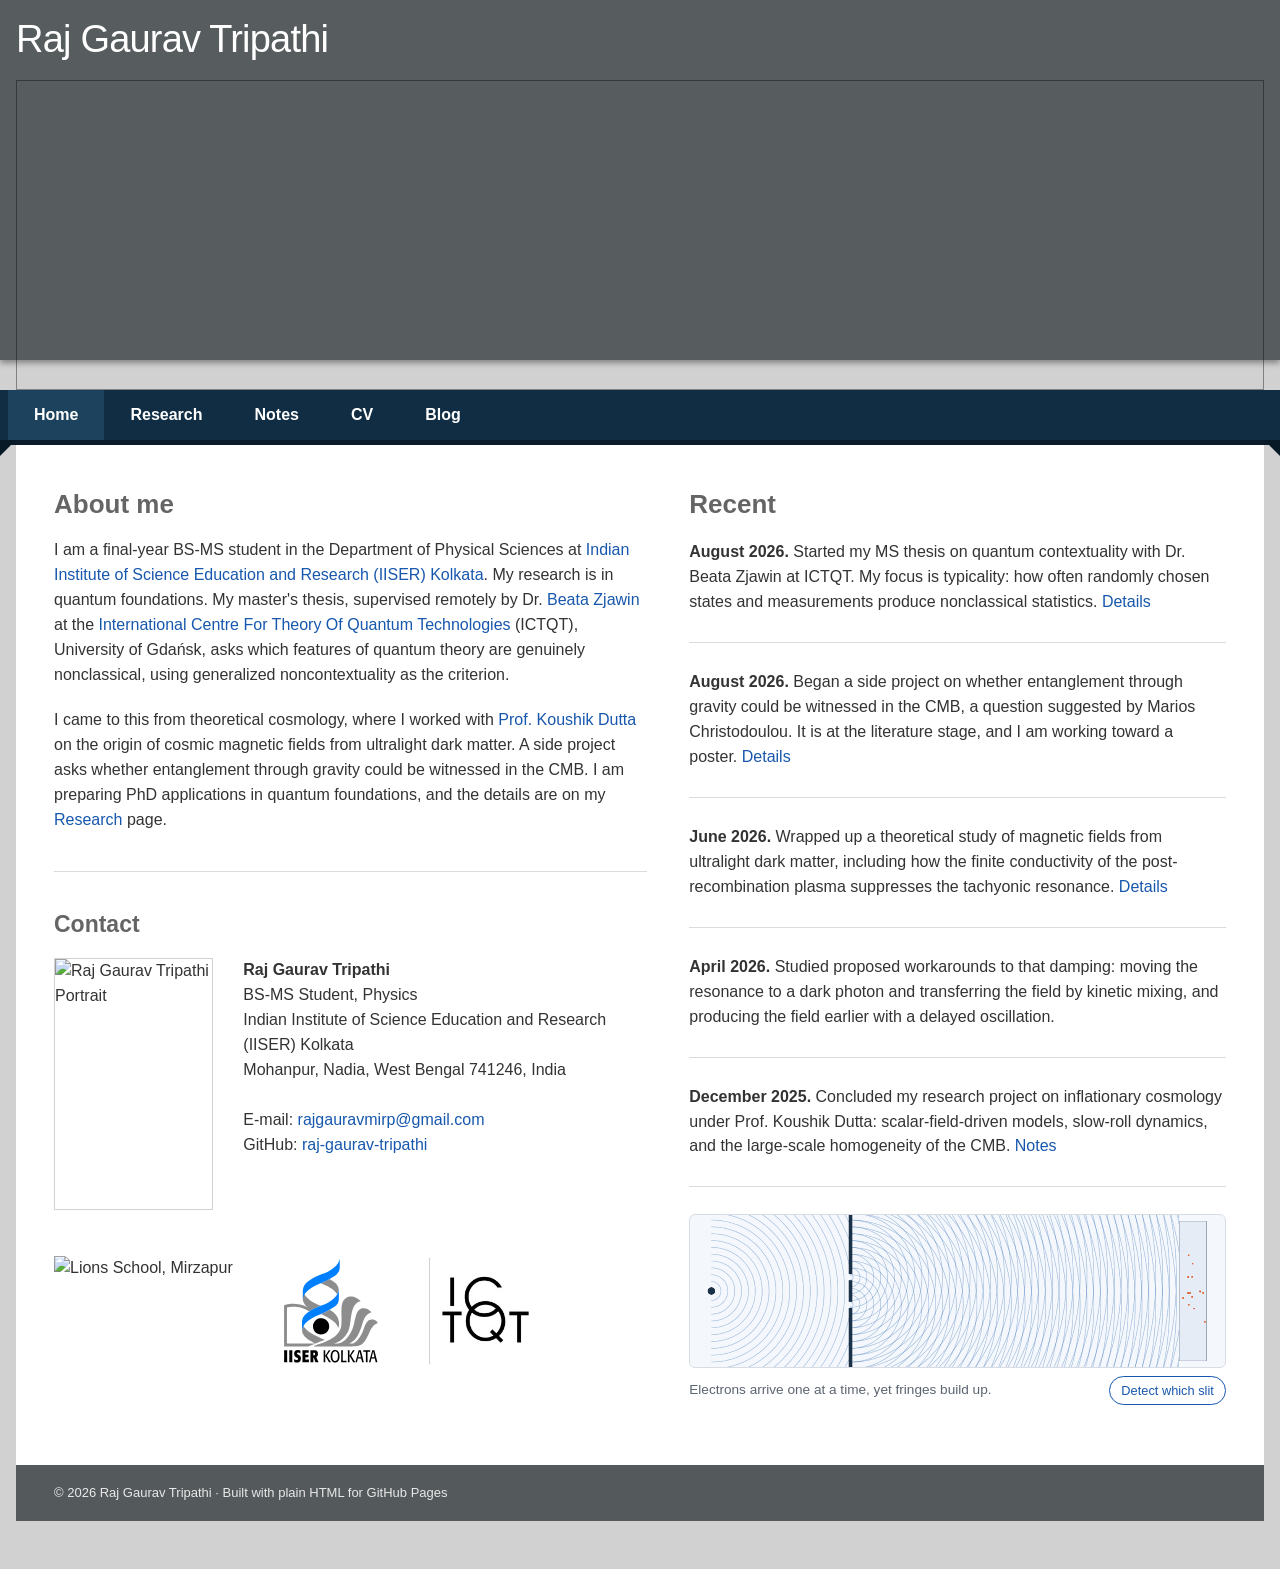
==== commit 5ed96385: "Add files via upload" ====
--- a/index.html
+++ b/index.html
@@ -3,12 +3,20 @@
 <head>
   <meta charset="utf-8">
   <meta name="viewport" content="width=device-width, initial-scale=1">
+  <meta name="author" content="Raj Gaurav Tripathi">
+  <meta name="theme-color" content="#102d43">
+  <meta property="og:image" content="https://raj-gaurav-tripathi.github.io/assets/og-card.jpg">
+  <meta property="og:image:width" content="1200">
+  <meta property="og:image:height" content="630">
+  <meta name="twitter:card" content="summary_large_image">
+  <link rel="manifest" href="site.webmanifest">
+  <link rel="preload" as="image" href="assets/hero-home.webp" fetchpriority="high">
   <meta name="description" content="Academic homepage of Raj Gaurav Tripathi, BS-MS physics student at IISER Kolkata working on quantum foundations.">
   <meta property="og:type" content="website">
   <meta property="og:title" content="Raj Gaurav Tripathi">
   <meta property="og:description" content="BS-MS physics student at IISER Kolkata working on quantum foundations.">
-  <meta property="og:url" content="https://raj-gaurav-tripathi.github.io/index.html">
-  <link rel="canonical" href="https://raj-gaurav-tripathi.github.io/index.html">
+  <meta property="og:url" content="https://raj-gaurav-tripathi.github.io/">
+  <link rel="canonical" href="https://raj-gaurav-tripathi.github.io/">
   <title>Raj Gaurav Tripathi — Home</title>
   <link rel="icon" href="favicon.svg" type="image/svg+xml">
   <link rel="stylesheet" href="styles.css">
@@ -19,6 +27,7 @@
     .news-item{display:block}
 
   </style>
+<script type="application/ld+json">{"@context":"https://schema.org","@type":"Person","name":"Raj Gaurav Tripathi","url":"https://raj-gaurav-tripathi.github.io/","jobTitle":"BS-MS student in physics","affiliation":{"@type":"CollegeOrUniversity","name":"Indian Institute of Science Education and Research Kolkata"},"sameAs":["https://github.com/raj-gaurav-tripathi"],"knowsAbout":["Quantum foundations","Quantum contextuality","Theoretical cosmology"]}</script>
 </head>
 
 <body>
@@ -56,7 +65,7 @@
         <h2>Contact</h2>
 
         <div class="contact-card">
-          <img src="assets/Raj Gaurav Tripathi_Profile..jpeg" alt="Raj Gaurav Tripathi Portrait">
+          <img src="assets/profile.webp" alt="Raj Gaurav Tripathi Portrait" width="188" height="252" decoding="async">
           <address>
             <strong>Raj Gaurav Tripathi</strong><br>
             BS-MS Student, Physics<br>
@@ -68,9 +77,9 @@
         </div>
 
         <div class="partner-row">
-          <img src="assets/lions-logo.jpg.webp" alt="Lions School, Mirzapur" height="110">
-          <img src="assets/IISER-K_Logo.svg" alt="IISER Kolkata" height="110">
-          <img src="assets/ictqt_logo.jpeg" alt="ICTQT Poland" height="110">
+          <img loading="lazy" src="assets/lions-logo.webp" alt="Lions School, Mirzapur" height="110">
+          <img loading="lazy" src="assets/IISER-K_Logo.svg" alt="IISER Kolkata" height="110">
+          <img loading="lazy" src="assets/ictqt_logo.jpeg" alt="ICTQT Poland" height="110">
         </div>
       </section>
 
--- a/styles.css
+++ b/styles.css
@@ -5,7 +5,7 @@
 a { color: var(--link); text-decoration: none; } a:hover { text-decoration: underline; }
 .skip-link { position: fixed; z-index: 10; top: .5rem; left: .5rem; padding: .55rem .75rem; background: #fff; color: #111; transform: translateY(-150%); }.skip-link:focus { transform: translateY(0); }
 .site-header { height: 360px; padding-top: 10px; background: var(--header); box-shadow: 0 3px 6px rgba(0,0,0,.38); }.title-wrap { width: min(var(--max-width), calc(100% - 2rem)); margin: 0 auto; }.title-wrap a { color: #fff; font-size: 38px; font-weight: 400; letter-spacing: -.8px; }.title-wrap a:hover { text-decoration: none; }
-.site-shell { width: min(var(--max-width), calc(100% - 2rem)); margin: -280px auto 48px; }.hero { height: 310px; background: url('assets/hero-overlook.png') center 56% / cover no-repeat; border: 1px solid rgba(0,0,0,.38); }
+.site-shell { width: min(var(--max-width), calc(100% - 2rem)); margin: -280px auto 48px; }.hero { height: 310px; background: url('assets/hero-home.webp') center 56% / cover no-repeat; border: 1px solid rgba(0,0,0,.38); }
 .site-nav { position: sticky; top: 0; z-index: 100; display: flex; align-items: stretch; min-height: 50px; margin: 0 -18px; padding: 0 10px; background: var(--nav); box-shadow: 0 5px 0 #0a1c2b; }.site-nav::before, .site-nav::after { position: absolute; top: 100%; width: 0; height: 0; content: ''; border-top: 18px solid #091a27; }.site-nav::before { left: 0; border-right: 18px solid transparent; }.site-nav::after { right: 0; border-left: 18px solid transparent; }
 .site-nav a { display: flex; align-items: center; padding: 0 26px; color: #fff; font-size: 16px; font-weight: 600; white-space: nowrap; transition: background-color 0.3s ease;}.site-nav a:hover, .site-nav a.active { background: var(--nav-active); color: #fff; text-decoration: none; }
 .page-content { min-height: 700px; padding: 49px 38px 60px; background: var(--page); }.page-content h1 { margin: 0 0 18px; color: var(--heading); font-size: 26px; line-height: 1.2; }.page-content h2 { margin: 0 0 20px; color: var(--heading); font-size: 23px; line-height: 1.25; }.page-content h3 { margin: 22px 0 11px; color: #555; font-size: 18px; }.page-content p { margin: 0 0 20px; }.page-content hr { height: 1px; margin: 38px 0; border: 0; background: var(--line); }
@@ -21,3 +21,12 @@
 .site-nav a.active {
     view-transition-name: active-nav-tab;
 }
+
+/* Polish: anchor offset under the sticky nav, readable line length, focus, motion */
+html{scroll-padding-top:3.5rem}
+body{line-height:1.56;-webkit-font-smoothing:antialiased}
+.page-content p,.page-content li{text-wrap:pretty}
+.rp-lede,.rp-body>*{max-width:46rem}
+a:focus-visible,button:focus-visible{outline:2px solid #1757ad;outline-offset:2px}
+.site-nav a:focus-visible{outline:2px solid #fff;outline-offset:-5px}
+@media (prefers-reduced-motion:reduce){html{scroll-behavior:auto}}
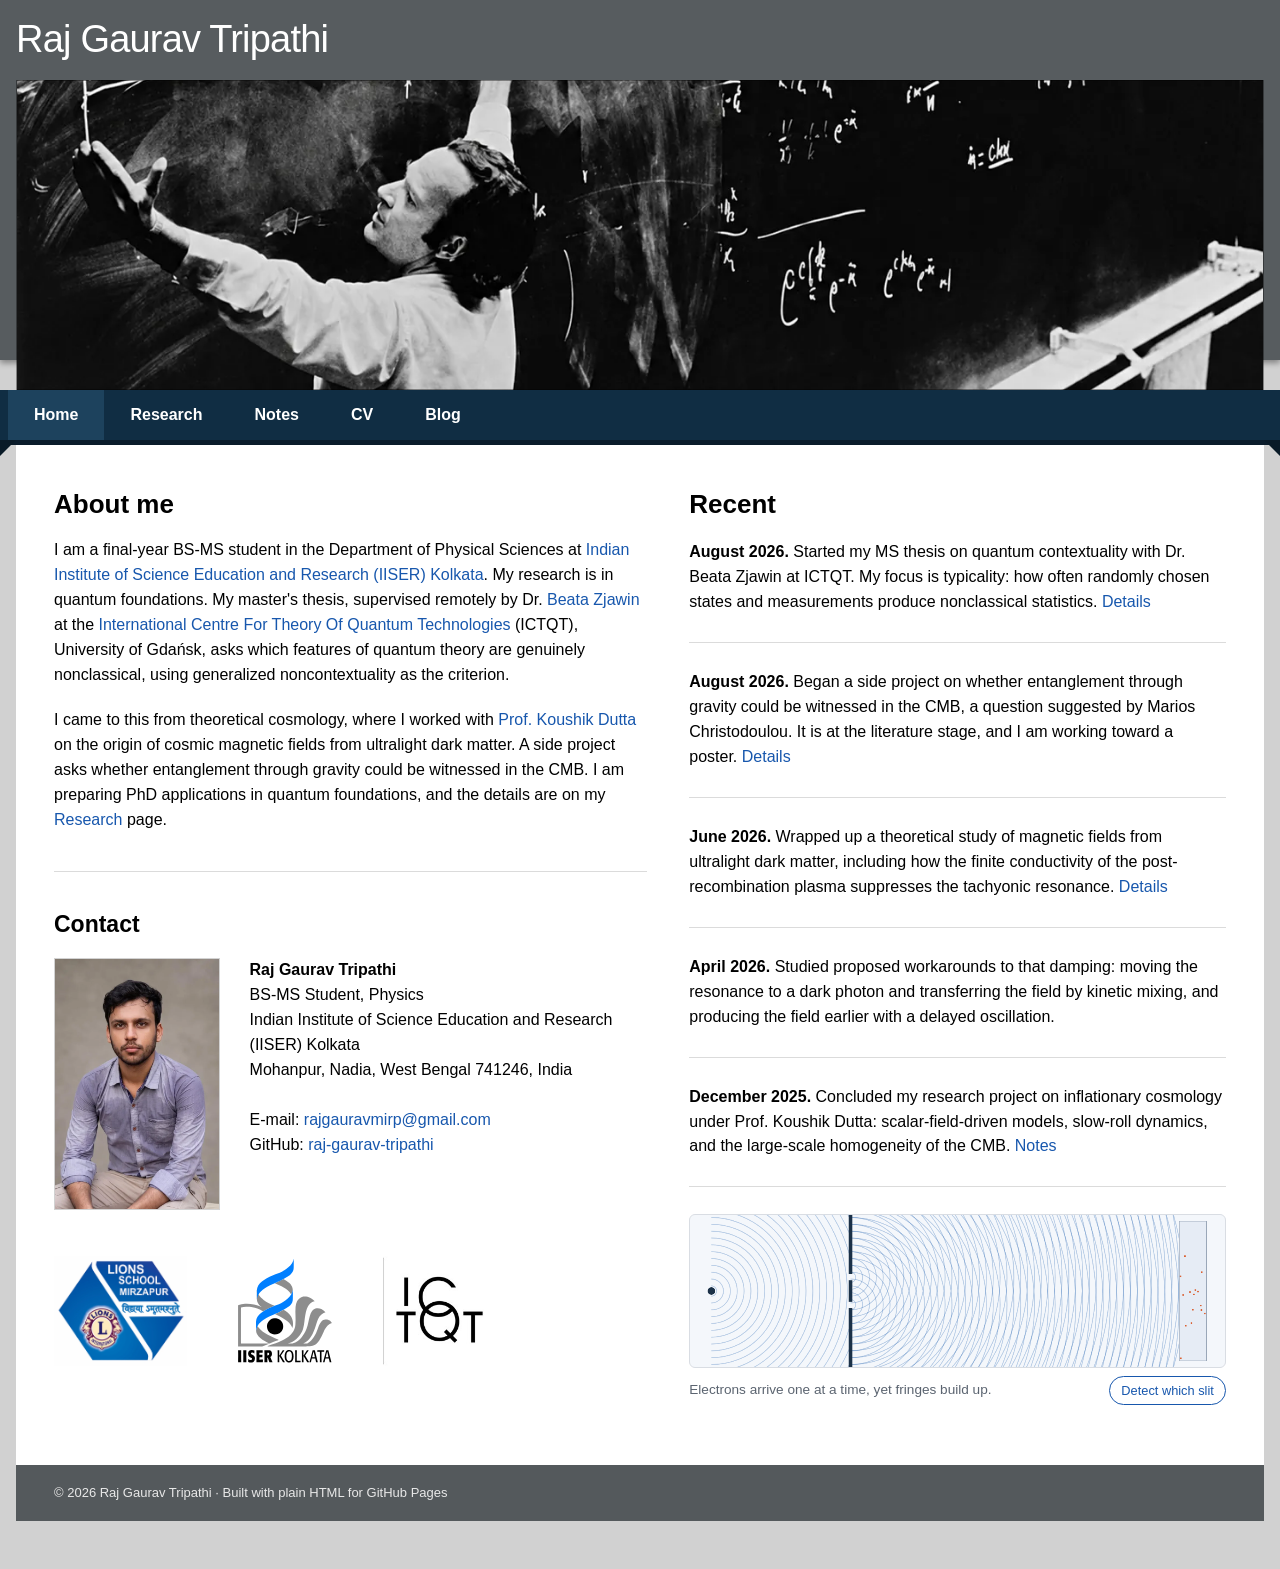
==== commit 5f87a6ca: "Adjust phase calculation in draw function" ====
--- a/index.html
+++ b/index.html
@@ -184,7 +184,7 @@
 
   function draw(t) {
     ctx.clearRect(0, 0, W, H);
-    const ph = (t * 0.025) % WL;
+    const ph = (t * 0.015) % WL;
     ctx.strokeStyle = 'rgba(23,87,173,.25)'; ctx.lineWidth = 1.2;
     rings(SRC, Y0, SRC, BAR, ph);
     rings(BAR, Y0 - D / 2, BAR, SCR, ph);
--- a/styles.css
+++ b/styles.css
@@ -1,4 +1,4 @@
-:root { --header: #575c5f; --nav: #102d43; --nav-active: #1d425d; --page: #fff; --outer: #d1d1d1; --ink: #333; --heading: #656565; --link: #1757ad; --line: #dbdbdb; --max-width: 1330px; }
+:root { --header: #575c5f; --nav: #102d43; --nav-active: #1d425d; --page: #fff; --outer: #d1d1d1; --ink: #000; --heading: #000; --link: #1757ad; --line: #dbdbdb;  --max-width: 100%; }
 * { box-sizing: border-box; }
 html { scroll-behavior: smooth; }
 body { margin: 0; background: var(--outer); color: var(--ink); font-family: Arial, Helvetica, sans-serif; font-size: 16px; line-height: 1.48; }
@@ -26,7 +26,14 @@
 html{scroll-padding-top:3.5rem}
 body{line-height:1.56;-webkit-font-smoothing:antialiased}
 .page-content p,.page-content li{text-wrap:pretty}
-.rp-lede,.rp-body>*{max-width:46rem}
+.rp-lede{max-width:56rem}.rp-main{max-width:52rem}
 a:focus-visible,button:focus-visible{outline:2px solid #1757ad;outline-offset:2px}
 .site-nav a:focus-visible{outline:2px solid #fff;outline-offset:-5px}
 @media (prefers-reduced-motion:reduce){html{scroll-behavior:auto}}
+
+/* Research: prose left, expandable details right on wide screens */
+@media (min-width:1100px){
+  .rp-body{display:grid;grid-template-columns:minmax(0,1.5fr) minmax(0,1fr);gap:0 2.4rem;align-items:start}
+  .rp-main{max-width:none}
+  .rp-side details:first-child{margin-top:1.4em}
+}
